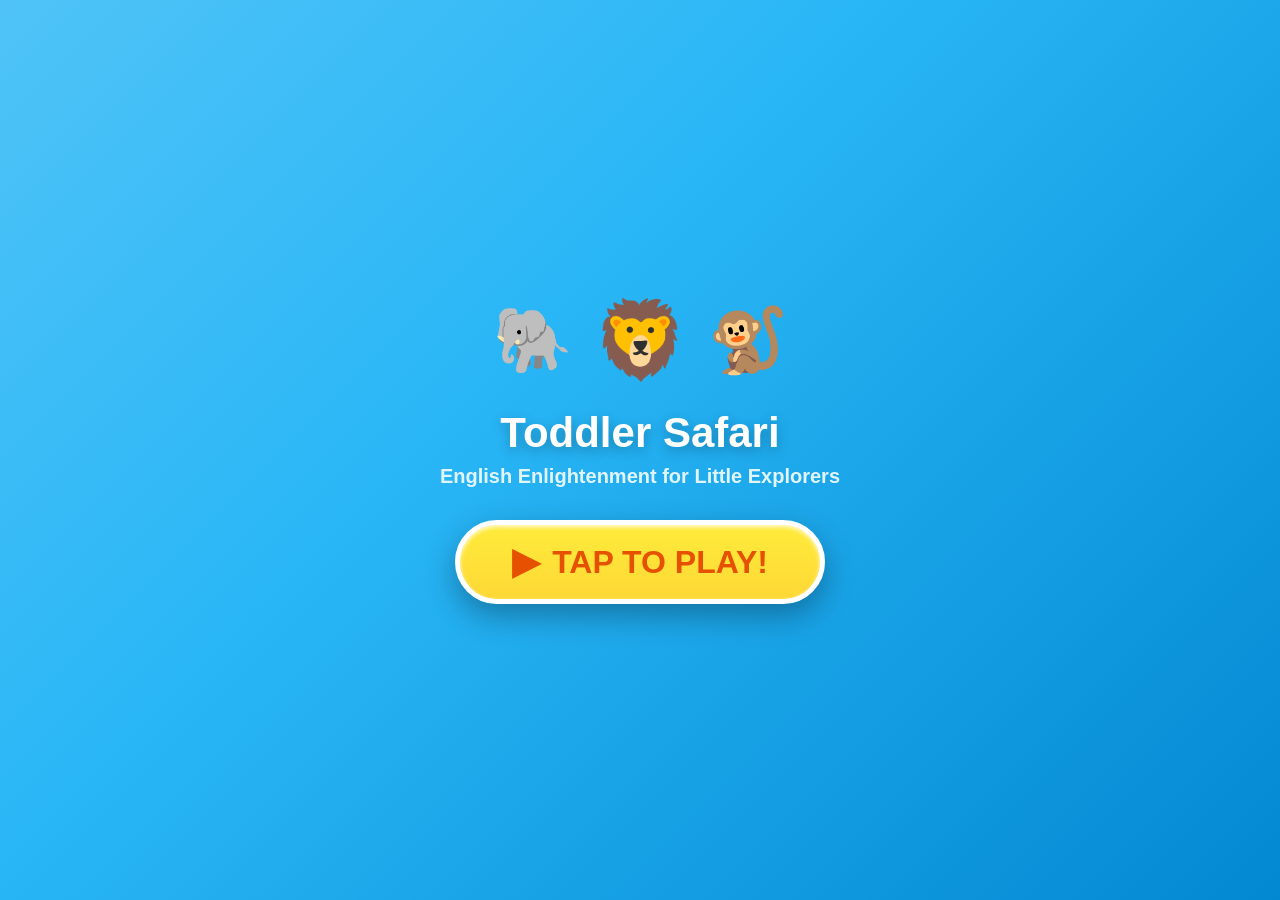
==== index.html @ 9df67298 "feat(alphabet): 新增26个英文字母A-Z启蒙板块，采用纯正美音真人发音并支持大卡片互动 - 采用纯正美语 Google WaveNet Neural Human en-US 高清真人母" ====
<!DOCTYPE html>
<html lang="en">
<head>
  <meta charset="UTF-8">
  <title>Toddler Safari - American English Enlightenment</title>
  
  <!-- Viewport optimized for iPad and touch protection -->
  <meta name="viewport" content="width=device-width, initial-scale=1.0, maximum-scale=1.0, user-scalable=no, viewport-fit=cover">
  
  <!-- Apple iOS Safari & PWA Fullscreen Web App Meta -->
  <meta name="apple-mobile-web-app-capable" content="yes">
  <meta name="mobile-web-app-capable" content="yes">
  <meta name="apple-mobile-web-app-status-bar-style" content="default">
  <meta name="apple-mobile-web-app-title" content="Safari Kids">
  <meta name="format-detection" content="telephone=no">
  <meta name="theme-color" content="#80D8FF">
  
  <!-- App Icon & Manifest -->
  <link rel="apple-touch-icon" href="icon.svg">
  <link rel="icon" type="image/svg+xml" href="icon.svg">
  <link rel="manifest" href="manifest.json">
  
  <!-- Stylesheet -->
  <link rel="stylesheet" href="style.css?v=3.5">
</head>
<body>

  <div id="app-container">
    
    <!-- Dynamic Nature Scenery (Interactive Background) -->
    <div class="scenery">
      <!-- Interactive Happy Sun -->
      <div id="sun-item" class="sun-item" title="Tap the sunny sun!">
        <svg viewBox="0 0 100 100" class="sun-svg">
          <g transform="translate(50, 50)">
            <!-- Sun Rays -->
            <path d="M 0 -46 L 0 -36 M 32.5 -32.5 L 25.5 -25.5 M 46 0 L 36 0 M 32.5 32.5 L 25.5 25.5 M 0 46 L 0 36 M -32.5 32.5 L -25.5 25.5 M -46 0 L -36 0 M -32.5 -32.5 L -25.5 -25.5" stroke="#FFA000" stroke-width="6" stroke-linecap="round"/>
            <!-- Sun Body -->
            <circle r="30" fill="#FFD54F" stroke="#FFA000" stroke-width="3"/>
            <!-- Cute Face -->
            <ellipse cx="-10" cy="-4" rx="3.5" ry="5" fill="#5D4037"/>
            <ellipse cx="10" cy="-4" rx="3.5" ry="5" fill="#5D4037"/>
            <circle cx="-14" cy="4" r="4" fill="#FF8A80" opacity="0.6"/>
            <circle cx="14" cy="4" r="4" fill="#FF8A80" opacity="0.6"/>
            <path d="M -7 6 Q 0 14 7 6" stroke="#5D4037" stroke-width="2.5" stroke-linecap="round" fill="none"/>
          </g>
        </svg>
      </div>

      <!-- Interactive Puffy Clouds -->
      <div id="cloud-1" class="cloud-item cloud-1" title="Tap the cloud!">
        <svg viewBox="0 0 120 70" width="100%" height="100%">
          <path d="M 25 55 Q 10 55 10 40 Q 10 25 30 25 Q 40 10 65 12 Q 90 10 95 30 Q 115 30 115 45 Q 115 55 95 55 Z" fill="#FFFFFF" opacity="0.92"/>
        </svg>
      </div>

      <div id="cloud-2" class="cloud-item cloud-2" title="Tap the cloud!">
        <svg viewBox="0 0 140 80" width="100%" height="100%">
          <path d="M 30 65 Q 12 65 12 48 Q 12 32 35 30 Q 48 12 75 14 Q 105 12 112 35 Q 135 35 135 52 Q 135 65 110 65 Z" fill="#FFFFFF" opacity="0.88"/>
        </svg>
      </div>

      <!-- Rolling Green Hills & Pond -->
      <div class="hills">
        <div class="hill-back"></div>
        <div class="hill-front"></div>
        <div class="pond"></div>
      </div>
    </div>

    <!-- Top Status Bar: Title, Star Counter & Modes -->
    <header class="top-bar">
      <!-- App Brand -->
      <div class="app-brand">
        <span class="brand-icon">🦁</span>
        <span class="brand-title">Toddler Safari</span>
        <!-- Star Counter Jar -->
        <div class="star-counter-pill" title="Stars collected">
          <span class="star-icon">⭐</span>
          <span id="star-count" class="star-count">0</span>
        </div>
      </div>

      <!-- Friendly Mode Selection Tabs -->
      <div class="mode-switch-group">
        <button id="mode-explore" class="mode-btn active" title="Free Explore">
          <span class="mode-btn-icon">🌟</span>
          <span>Explore</span>
        </button>
        <button id="mode-find" class="mode-btn" title="Find Game">
          <span class="mode-btn-icon">❓</span>
          <span>Find</span>
        </button>
        <button id="mode-bubbles" class="mode-btn" title="Pop Bubbles">
          <span class="mode-btn-icon">🫧</span>
          <span>Bubbles</span>
        </button>

        <!-- ⏸️ Pause / Break Button -->
        <button id="pause-btn" class="pause-btn" title="Take a break / 休息一下">
          <span class="pause-btn-icon">⏸️</span>
          <span>Pause</span>
        </button>
      </div>
    </header>

    <!-- Theme Selection Navigation Bar (Multi-Theme Enlightenment) -->
    <nav id="theme-nav" class="theme-nav-bar">
      <button class="theme-pill active" data-theme="animals">
        <span class="theme-pill-icon">🦁</span>
        <span>Animals (12)</span>
      </button>
      <button class="theme-pill" data-theme="alphabet">
        <span class="theme-pill-icon">🔤</span>
        <span>ABC Alphabet (26)</span>
      </button>
      <button class="theme-pill" data-theme="fruits">
        <span class="theme-pill-icon">🍎</span>
        <span>Yummy Food (12)</span>
      </button>
      <button class="theme-pill" data-theme="vehicles">
        <span class="theme-pill-icon">🚗</span>
        <span>Vehicles (8)</span>
      </button>
      <button class="theme-pill" data-theme="colors">
        <span class="theme-pill-icon">🎨</span>
        <span>Colors (10)</span>
      </button>
      <button class="theme-pill" data-theme="feed">
        <span class="theme-pill-icon">🍼</span>
        <span>Feed Friends (8)</span>
      </button>
      <button class="theme-pill" data-theme="songs">
        <span class="theme-pill-icon">🎵</span>
        <span>Sing Songs (6)</span>
      </button>
    </nav>

    <!-- Auditory & Visual Prompt Banner -->
    <div id="prompt-banner" class="prompt-banner">
      <span id="prompt-icon" class="prompt-sound-icon">🦁</span>
      <span id="prompt-text">Tap any animal to play!</span>
    </div>

    <!-- Main Playground Stage -->
    <main id="playground" class="playground-area"></main>

    <!-- Bottom Interactive Singing Flowers (Pentatonic C D E G A) -->
    <footer class="bottom-nature-bar">
      <!-- Flower 1 (Red) -->
      <div class="flower-touchable" title="Do">
        <svg viewBox="0 0 60 70" width="100%" height="100%">
          <path d="M 30 40 L 30 70 M 24 55 Q 12 50 18 42" stroke="#43A047" stroke-width="4" stroke-linecap="round" fill="none"/>
          <circle cx="30" cy="25" r="16" fill="#FF5252"/>
          <circle cx="30" cy="25" r="7" fill="#FFEB3B"/>
        </svg>
      </div>
      <!-- Flower 2 (Orange) -->
      <div class="flower-touchable" title="Re">
        <svg viewBox="0 0 60 70" width="100%" height="100%">
          <path d="M 30 40 L 30 70 M 36 55 Q 48 50 42 42" stroke="#43A047" stroke-width="4" stroke-linecap="round" fill="none"/>
          <circle cx="30" cy="25" r="16" fill="#FF9800"/>
          <circle cx="30" cy="25" r="7" fill="#FFF59D"/>
        </svg>
      </div>
      <!-- Flower 3 (Yellow) -->
      <div class="flower-touchable" title="Mi">
        <svg viewBox="0 0 60 70" width="100%" height="100%">
          <path d="M 30 40 L 30 70 M 24 55 Q 12 50 18 42" stroke="#43A047" stroke-width="4" stroke-linecap="round" fill="none"/>
          <circle cx="30" cy="25" r="16" fill="#FFEB3B"/>
          <circle cx="30" cy="25" r="7" fill="#FF7043"/>
        </svg>
      </div>
      <!-- Flower 4 (Blue) -->
      <div class="flower-touchable" title="Sol">
        <svg viewBox="0 0 60 70" width="100%" height="100%">
          <path d="M 30 40 L 30 70 M 36 55 Q 48 50 42 42" stroke="#43A047" stroke-width="4" stroke-linecap="round" fill="none"/>
          <circle cx="30" cy="25" r="16" fill="#29B6F6"/>
          <circle cx="30" cy="25" r="7" fill="#FFF"/>
        </svg>
      </div>
      <!-- Flower 5 (Purple) -->
      <div class="flower-touchable" title="La">
        <svg viewBox="0 0 60 70" width="100%" height="100%">
          <path d="M 30 40 L 30 70 M 24 55 Q 12 50 18 42" stroke="#43A047" stroke-width="4" stroke-linecap="round" fill="none"/>
          <circle cx="30" cy="25" r="16" fill="#AB47BC"/>
          <circle cx="30" cy="25" r="7" fill="#FFEB3B"/>
        </svg>
      </div>
    </footer>

    <!-- Canvas for Confetti, Stars & Floating Bubbles -->
    <canvas id="particles-canvas"></canvas>

    <!-- 🔤 Alphabet Spotlight Modal (A-Z Large Interactive Flashcard) -->
    <div id="alphabet-modal" class="alphabet-modal-overlay hidden" aria-hidden="true">
      <div class="alphabet-modal-card" id="alphabet-modal-card">
        <button id="alphabet-modal-close" class="alphabet-modal-close-btn" title="Close">✕</button>
        <div class="alphabet-spotlight-header">
          <span class="alphabet-spotlight-step" id="alphabet-spotlight-step">Letter 1 of 26</span>
        </div>
        <div class="alphabet-spotlight-body">
          <div class="alphabet-spotlight-letter-box" id="alphabet-spotlight-letter-box">
            <span class="spotlight-letter-upper" id="spotlight-upper">A</span>
            <span class="spotlight-letter-lower" id="spotlight-lower">a</span>
          </div>
          <div class="alphabet-spotlight-word-box">
            <span class="spotlight-word-emoji" id="spotlight-emoji">🍎</span>
            <span class="spotlight-word-text" id="spotlight-word">Apple</span>
          </div>
          <p class="alphabet-spotlight-phonics" id="spotlight-phonics">A says ah, ah, Apple!</p>
        </div>
        <div class="alphabet-spotlight-actions">
          <button id="alphabet-btn-prev" class="alphabet-nav-btn" title="Previous Letter">‹</button>
          <button id="alphabet-btn-sound" class="alphabet-sound-btn" title="Listen Again">
            <span class="sound-icon">🔊</span>
            <span>Listen</span>
          </button>
          <button id="alphabet-btn-next" class="alphabet-nav-btn" title="Next Letter">›</button>
        </div>
      </div>
    </div>

    <!-- 🌙 Peaceful Night-Sky Pause Modal -->
    <div id="pause-modal" class="pause-overlay hidden">
      <div class="pause-card">
        <div class="pause-celestial-box">
          <span class="pause-moon">🌙</span>
          <span class="pause-star-1">✨</span>
          <span class="pause-star-2">⭐</span>
          <span class="pause-star-3">✨</span>
        </div>
        <h2 class="pause-title">Rest & Relax / 休息一下</h2>
        <p class="pause-message-en">Time for a gentle break! Rest your eyes, take a sip of water, or do a happy stretch.</p>
        <p class="pause-message-cn">让眼睛休息一下，喝口水，伸个懒腰吧！</p>
        <button id="resume-btn" class="big-resume-btn" type="button">
          <span class="resume-btn-icon">▶</span>
          <span>RESUME / 继续玩</span>
        </button>
      </div>
    </div>

    <!-- Splash Screen (Required for iOS 12 Audio Context Unlocking) -->
    <div id="splash-overlay" class="splash-overlay">
      <div class="splash-characters">
        <div class="splash-animal-badge">🐘</div>
        <div class="splash-animal-badge">🦁</div>
        <div class="splash-animal-badge">🐒</div>
      </div>
      <h1 class="splash-title">Toddler Safari</h1>
      <p class="splash-subtitle">English Enlightenment for Little Explorers</p>
      <button id="start-btn" class="big-start-btn">
        <span class="btn-play-icon">▶</span>
        <span>TAP TO PLAY!</span>
      </button>
    </div>

  </div>

  <!-- JavaScript Modules (Loaded in order, ES5/ES6 iOS 12 safe) -->
  <script src="js/audio.js?v=3.5"></script>
  <script src="js/particles.js?v=3.5"></script>
  <script src="js/content_data.js?v=3.5"></script>
  <script src="js/app.js?v=3.5"></script>

</body>
</html>
---- style.css ----
/* 
 * Toddler Safari English Enlightenment
 * Designed for Toddlers (2-3 years old) & iOS 12.5.8 Safari iPad
 * IMPORTANT: NO flexbox gap (unsupported in iOS 12), use margin/padding!
 */

* {
  box-sizing: border-box;
  -webkit-touch-callout: none;
  -webkit-user-select: none;
  user-select: none;
  -webkit-tap-highlight-color: transparent;
  margin: 0;
  padding: 0;
}

button, .mode-btn, .theme-pill, .bubbles-back-btn, .find-replay-btn, .flower-touchable, .big-start-btn, .pause-btn, .big-resume-btn, .feed-skip-btn, .food-item-v3 {
  -webkit-tap-highlight-color: transparent;
  touch-action: manipulation;
  cursor: pointer;
}

button *, .mode-btn *, .theme-pill *, .bubbles-back-btn *, .find-replay-btn *, .big-start-btn *, .pause-btn *, .big-resume-btn *, .feed-skip-btn * {
  pointer-events: none !important;
}

html, body {
  width: 100%;
  height: 100%;
  overflow: hidden;
  position: fixed;
  top: 0;
  left: 0;
  font-family: -apple-system, BlinkMacSystemFont, "Comic Sans MS", "Chalkboard SE", "Marker Felt", "Comic Neue", sans-serif;
  background-color: #80D8FF;
}

#app-container {
  width: 100%;
  height: 100%;
  position: relative;
  overflow: hidden;
  background: linear-gradient(to bottom, #80D8FF 0%, #B3E5FC 50%, #C8E6C9 75%, #81C784 100%);
  padding-left: env(safe-area-inset-left, 0px);
  padding-right: env(safe-area-inset-right, 0px);
}

/* ==========================================
   SCENERY: SUN, CLOUDS, HILLS & NATURE
   ========================================== */
.scenery {
  position: absolute;
  top: 0;
  left: 0;
  width: 100%;
  height: 100%;
  pointer-events: none;
  z-index: 1;
}

/* Happy Interactive Sun */
.sun-item {
  position: absolute;
  top: 15px;
  top: calc(15px + env(safe-area-inset-top, 0px));
  right: calc(180px + env(safe-area-inset-right, 0px));
  width: 90px;
  height: 90px;
  cursor: pointer;
  pointer-events: auto;
  z-index: 10;
  transition: transform 0.25s ease;
}

.sun-item:active {
  transform: scale(1.15) rotate(20deg);
}

.sun-svg {
  width: 100%;
  height: 100%;
  animation: sunSpin 24s linear infinite;
}

@keyframes sunSpin {
  0% { transform: rotate(0deg); }
  100% { transform: rotate(360deg); }
}

/* Puffy Interactive Clouds */
.cloud-item {
  position: absolute;
  cursor: pointer;
  pointer-events: auto;
  z-index: 5;
  transition: transform 0.2s ease;
}

.cloud-item:active {
  transform: scale(1.1);
}

.cloud-1 {
  top: 25px;
  left: 50px;
  width: 120px;
  height: 65px;
  animation: cloudDrift1 28s ease-in-out infinite alternate;
}

.cloud-2 {
  top: 60px;
  left: 45%;
  width: 140px;
  height: 75px;
  animation: cloudDrift2 35s ease-in-out infinite alternate;
}

@keyframes cloudDrift1 {
  0% { transform: translate3d(0, 0, 0); }
  100% { transform: translate3d(40px, 10px, 0); }
}

@keyframes cloudDrift2 {
  0% { transform: translate3d(0, 0, 0); }
  100% { transform: translate3d(-50px, -8px, 0); }
}

/* Rolling Hills */
.hills {
  position: absolute;
  bottom: 0;
  left: 0;
  width: 100%;
  height: 38%;
  pointer-events: none;
}

.hill-back {
  position: absolute;
  bottom: 0;
  left: -10%;
  width: 120%;
  height: 85%;
  border-radius: 50% 50% 0 0;
  background: #A5D6A7;
}

.hill-front {
  position: absolute;
  bottom: 0;
  left: -5%;
  width: 110%;
  height: 65%;
  border-radius: 45% 45% 0 0;
  background: #81C784;
}

.pond {
  position: absolute;
  bottom: 12px;
  right: 18%;
  width: 260px;
  height: 65px;
  border-radius: 50%;
  background: #4FC3F7;
  opacity: 0.85;
  border: 4px solid #81D4FA;
}

/* ==========================================
   TOP BAR: TITLE, STARS & MODES
   ========================================== */
.top-bar {
  position: absolute;
  top: 12px;
  top: calc(12px + env(safe-area-inset-top, 0px));
  left: 16px;
  left: calc(16px + env(safe-area-inset-left, 0px));
  right: 16px;
  right: calc(16px + env(safe-area-inset-right, 0px));
  display: -webkit-flex;
  display: flex;
  -webkit-justify-content: space-between;
  justify-content: space-between;
  -webkit-align-items: center;
  align-items: center;
  z-index: 75;
}

.app-brand {
  display: -webkit-flex;
  display: flex;
  -webkit-align-items: center;
  align-items: center;
  background: rgba(255, 255, 255, 0.92);
  padding: 8px 18px;
  border-radius: 28px;
  box-shadow: 0 4px 15px rgba(0,0,0,0.12);
  border: 3px solid #FFE082;
}

.brand-icon {
  font-size: 26px;
  margin-right: 8px;
}

.brand-title {
  font-size: 20px;
  font-weight: 800;
  color: #E65100;
  letter-spacing: 0.5px;
}

/* Star Counter Jar */
.star-counter-pill {
  display: -webkit-flex;
  display: flex;
  -webkit-align-items: center;
  align-items: center;
  background: rgba(255, 255, 255, 0.95);
  padding: 6px 16px;
  border-radius: 28px;
  box-shadow: 0 4px 15px rgba(0,0,0,0.12);
  border: 3px solid #FFD54F;
  margin-left: 12px;
}

.star-icon {
  font-size: 24px;
  margin-right: 6px;
  animation: starPulse 2s ease-in-out infinite;
}

@keyframes starPulse {
  0%, 100% { transform: scale(1); }
  50% { transform: scale(1.15) rotate(10deg); }
}

.star-count {
  font-size: 22px;
  font-weight: 800;
  color: #F57F17;
  min-width: 24px;
}

/* Mode Switchers */
.mode-switch-group {
  display: -webkit-flex;
  display: flex;
  -webkit-align-items: center;
  align-items: center;
}

.mode-btn {
  background: rgba(255, 255, 255, 0.95);
  border: 3px solid #B0BEC5;
  border-radius: 24px;
  padding: 8px 14px;
  font-size: 15px;
  font-weight: 700;
  color: #455A64;
  cursor: pointer;
  margin-left: 8px;
  display: -webkit-flex;
  display: flex;
  -webkit-align-items: center;
  align-items: center;
  transition: all 0.2s ease;
  box-shadow: 0 4px 10px rgba(0,0,0,0.08);
}

.mode-btn.active {
  background: #FFF9C4;
  border-color: #FFA000;
  color: #E65100;
  transform: scale(1.06);
  box-shadow: 0 6px 16px rgba(255, 160, 0, 0.35);
}

.mode-btn:active {
  transform: scale(0.96);
}

.mode-btn-icon {
  font-size: 20px;
  margin-right: 5px;
}

/* ==========================================
   THEME SELECTION NAVIGATION BAR (iOS 12 SAFE)
   ========================================== */
.theme-nav-bar {
  position: absolute;
  top: 68px;
  top: calc(68px + env(safe-area-inset-top, 0px));
  left: 12px;
  left: calc(12px + env(safe-area-inset-left, 0px));
  right: 12px;
  right: calc(12px + env(safe-area-inset-right, 0px));
  height: 48px;
  display: -webkit-flex;
  display: flex;
  -webkit-align-items: center;
  align-items: center;
  -webkit-justify-content: center;
  justify-content: center;
  overflow-x: auto;
  -webkit-overflow-scrolling: touch;
  z-index: 65;
  padding: 0 4px;
}

.theme-pill {
  background: rgba(255, 255, 255, 0.92);
  border: 3px solid #FFF;
  border-radius: 22px;
  padding: 5px 14px;
  font-size: 14px;
  font-weight: 800;
  color: #455A64;
  margin: 0 5px;
  cursor: pointer;
  display: -webkit-flex;
  display: flex;
  -webkit-align-items: center;
  align-items: center;
  box-shadow: 0 4px 10px rgba(0,0,0,0.1);
  white-space: nowrap;
  transition: all 0.2s cubic-bezier(0.175, 0.885, 0.32, 1.275);
  touch-action: manipulation;
}

.theme-pill-icon {
  font-size: 18px;
  margin-right: 5px;
}

.theme-pill.active {
  background: #FFD54F;
  border-color: #FFA000;
  color: #E65100;
  transform: scale(1.06);
  box-shadow: 0 6px 14px rgba(255, 160, 0, 0.35);
}

.theme-pill:active {
  transform: scale(0.95);
}

/* Prompt Banner (For Find Game & Welcome) */
.prompt-banner {
  position: absolute;
  top: 120px;
  top: calc(120px + env(safe-area-inset-top, 0px));
  left: 50%;
  transform: translateX(-50%);
  background: rgba(255, 255, 255, 0.96);
  border: 4px solid #FF9800;
  border-radius: 35px;
  padding: 6px 24px;
  font-size: 20px;
  font-weight: 800;
  color: #E65100;
  text-align: center;
  box-shadow: 0 6px 20px rgba(230, 81, 0, 0.2);
  z-index: 25;
  display: -webkit-flex;
  display: flex;
  -webkit-align-items: center;
  align-items: center;
  animation: bannerBounce 0.4s cubic-bezier(0.175, 0.885, 0.32, 1.275);
}

.prompt-banner.hidden {
  display: none;
}

.prompt-sound-icon {
  font-size: 24px;
  margin-right: 8px;
  animation: pulseIcon 1.2s infinite;
}

@keyframes bannerBounce {
  0% { transform: translateX(-50%) scale(0.6); opacity: 0; }
  100% { transform: translateX(-50%) scale(1); opacity: 1; }
}

@keyframes pulseIcon {
  0%, 100% { transform: scale(1); }
  50% { transform: scale(1.25); }
}

/* ==========================================
   MAIN PLAYGROUND STAGE (iOS 12 SAFE)
   ========================================== */
.playground-area {
  position: absolute;
  top: 168px;
  top: calc(168px + env(safe-area-inset-top, 0px));
  bottom: 70px;
  bottom: calc(70px + env(safe-area-inset-bottom, 0px));
  left: 16px;
  left: calc(16px + env(safe-area-inset-left, 0px));
  right: 16px;
  right: calc(16px + env(safe-area-inset-right, 0px));
  z-index: 10;
  display: -webkit-flex;
  display: flex;
  -webkit-flex-wrap: wrap;
  flex-wrap: wrap;
  -webkit-justify-content: center;
  justify-content: center;
  -webkit-align-items: center;
  align-items: center;
  overflow-y: auto;
  -webkit-overflow-scrolling: touch;
}

/* Animal / Object Pod Card */
.animal-pod {
  width: 22%;
  min-width: 140px;
  height: 44%;
  min-height: 140px;
  margin: 8px 1%;
  margin: 10px 1.5%;
  position: relative;
  cursor: pointer;
  background: rgba(255, 255, 255, 0.88);
  border-radius: 28px;
  border: 4px solid #FFFFFF;
  box-shadow: 0 10px 22px rgba(0, 0, 0, 0.12);
  display: -webkit-flex;
  display: flex;
  -webkit-flex-direction: column;
  flex-direction: column;
  -webkit-align-items: center;
  align-items: center;
  -webkit-justify-content: center;
  justify-content: center;
  transition: transform 0.25s cubic-bezier(0.175, 0.885, 0.32, 1.275), box-shadow 0.25s ease;
  touch-action: manipulation;
}

.animal-pod:active {
  transform: scale(0.92);
}

.animal-pod.target-glow {
  animation: podTargetPulse 1.4s infinite alternate;
  border-color: #FFEB3B;
}

@keyframes podTargetPulse {
  0% { transform: scale(1); box-shadow: 0 0 12px #FFD54F; }
  100% { transform: scale(1.05); box-shadow: 0 0 28px #FF9800; }
}

/* Animal Phonics Letter Badge */
.letter-badge {
  position: absolute;
  top: 8px;
  left: 12px;
  width: 44px;
  height: 44px;
  border-radius: 50%;
  background: #FF5722;
  color: #FFFFFF;
  font-size: 26px;
  font-weight: 900;
  display: -webkit-flex;
  display: flex;
  -webkit-align-items: center;
  align-items: center;
  -webkit-justify-content: center;
  justify-content: center;
  box-shadow: 0 3px 8px rgba(0,0,0,0.2);
  border: 2px solid #FFF;
}

/* Animal SVG Container */
.animal-svg-box {
  width: 72%;
  height: 68%;
  display: -webkit-flex;
  display: flex;
  -webkit-align-items: center;
  align-items: center;
  -webkit-justify-content: center;
  justify-content: center;
  pointer-events: none;
}

.animal-svg {
  width: 100%;
  height: 100%;
  overflow: visible;
}

/* Animal Name Label */
.animal-name-tag {
  margin-top: 4px;
  font-size: 22px;
  font-weight: 800;
  color: #37474F;
  letter-spacing: 0.5px;
  pointer-events: none;
}

/* Dynamic Speech Bubble */
.speech-bubble {
  position: absolute;
  bottom: 85%;
  left: 50%;
  transform: translateX(-50%);
  background: #FFFDE7;
  border: 3px solid #FFA000;
  border-radius: 18px;
  padding: 6px 14px;
  font-size: 17px;
  font-weight: 800;
  color: #E65100;
  white-space: nowrap;
  box-shadow: 0 6px 16px rgba(0,0,0,0.15);
  pointer-events: none;
  z-index: 50;
  animation: bubblePopIn 0.3s cubic-bezier(0.175, 0.885, 0.32, 1.275);
}

.speech-bubble:after {
  content: '';
  position: absolute;
  top: 100%;
  left: 50%;
  transform: translateX(-50%);
  border-width: 8px;
  border-style: solid;
  border-color: #FFA000 transparent transparent transparent;
}

@keyframes bubblePopIn {
  0% { transform: translateX(-50%) scale(0.5); opacity: 0; }
  100% { transform: translateX(-50%) scale(1); opacity: 1; }
}

/* ==========================================
   ANIMAL ANIMATION CLASSES (GPU Accelerated)
   ========================================== */
.anim-jump {
  animation: jumpAnim 0.6s ease;
}

@keyframes jumpAnim {
  0% { transform: translate3d(0, 0, 0) scale(1, 1); }
  30% { transform: translate3d(0, -32px, 0) scale(1.08, 0.94); }
  50% { transform: translate3d(0, -40px, 0) scale(0.96, 1.04); }
  75% { transform: translate3d(0, 5px, 0) scale(1.06, 0.92); }
  100% { transform: translate3d(0, 0, 0) scale(1, 1); }
}

.anim-wobble {
  animation: wobbleAnim 0.7s ease;
}

@keyframes wobbleAnim {
  0% { transform: rotate(0deg); }
  20% { transform: rotate(-12deg) scale(1.08); }
  40% { transform: rotate(10deg) scale(1.08); }
  60% { transform: rotate(-8deg); }
  80% { transform: rotate(5deg); }
  100% { transform: rotate(0deg); }
}

.anim-roar {
  animation: roarShake 0.6s ease;
}

@keyframes roarShake {
  0%, 100% { transform: scale(1); }
  25% { transform: scale(1.18) rotate(3deg); }
  50% { transform: scale(1.22) rotate(-3deg); }
  75% { transform: scale(1.15) rotate(2deg); }
}

/* ==========================================
   BOTTOM INTERACTIVE ENVIRONMENT: FLOWERS
   ========================================== */
.bottom-nature-bar {
  position: absolute;
  bottom: 8px;
  left: 0;
  width: 100%;
  height: 65px;
  display: -webkit-flex;
  display: flex;
  -webkit-justify-content: space-around;
  justify-content: space-around;
  -webkit-align-items: flex-end;
  align-items: flex-end;
  padding: 0 40px;
  z-index: 15;
}

.flower-touchable {
  width: 48px;
  height: 54px;
  cursor: pointer;
  pointer-events: auto;
  transition: transform 0.2s cubic-bezier(0.175, 0.885, 0.32, 1.275);
}

.flower-touchable:active {
  transform: scale(1.35) rotate(15deg);
}

/* ==========================================
   PARTICLES CANVAS (OVERLAY)
   ========================================== */
#particles-canvas {
  position: absolute;
  top: 0;
  left: 0;
  width: 100%;
  height: 100%;
  pointer-events: none !important; /* Visual particle & bubble layer only, NEVER blocks UI taps */
  z-index: 15;
}

/* ==========================================
   SPLASH / AUDIO UNLOCK OVERLAY (FOR iOS 12)
   ========================================== */
.splash-overlay {
  position: absolute;
  top: 0;
  left: 0;
  width: 100%;
  height: 100%;
  background: linear-gradient(135deg, #4FC3F7 0%, #29B6F6 40%, #0288D1 100%);
  display: -webkit-flex;
  display: flex;
  -webkit-flex-direction: column;
  flex-direction: column;
  -webkit-align-items: center;
  align-items: center;
  -webkit-justify-content: center;
  justify-content: center;
  z-index: 100;
  transition: opacity 0.5s ease, transform 0.5s ease;
}

.splash-overlay.fade-out {
  opacity: 0;
  transform: scale(1.08);
  pointer-events: none;
}

.splash-characters {
  display: -webkit-flex;
  display: flex;
  -webkit-align-items: center;
  align-items: center;
  margin-bottom: 24px;
}

.splash-animal-badge {
  font-size: 64px;
  margin: 0 10px;
  animation: splashFloat 2.4s ease-in-out infinite alternate;
}

.splash-animal-badge:nth-child(2) {
  animation-delay: 0.3s;
  font-size: 76px;
}

.splash-animal-badge:nth-child(3) {
  animation-delay: 0.6s;
}

@keyframes splashFloat {
  0% { transform: translateY(0) scale(1); }
  100% { transform: translateY(-16px) scale(1.08); }
}

.splash-title {
  font-size: 42px;
  font-weight: 900;
  color: #FFFFFF;
  text-shadow: 0 4px 12px rgba(0, 0, 0, 0.25);
  margin-bottom: 8px;
  text-align: center;
}

.splash-subtitle {
  font-size: 20px;
  font-weight: 700;
  color: #E1F5FE;
  margin-bottom: 32px;
  text-align: center;
}

.big-start-btn {
  background: linear-gradient(to bottom, #FFEB3B 0%, #FDD835 100%);
  border: 5px solid #FFFFFF;
  border-radius: 44px;
  padding: 16px 52px;
  font-size: 32px;
  font-weight: 900;
  color: #E65100;
  cursor: pointer;
  box-shadow: 0 12px 30px rgba(0, 0, 0, 0.3), inset 0 2px 4px rgba(255, 255, 255, 0.8);
  display: -webkit-flex;
  display: flex;
  -webkit-align-items: center;
  align-items: center;
  animation: startPulse 1.6s infinite;
}

.big-start-btn:active {
  transform: scale(0.92);
}

@keyframes startPulse {
  0%, 100% { transform: scale(1); }
  50% { transform: scale(1.07); }
}

.btn-play-icon {
  font-size: 36px;
  margin-right: 12px;
}

/* ==========================================
   FEEDING GAME ACTIVITY STAGE
   ========================================== */
.feeding-stage {
  width: 100%;
  height: 100%;
  display: -webkit-flex;
  display: flex;
  -webkit-flex-direction: column;
  flex-direction: column;
  -webkit-align-items: center;
  align-items: center;
  -webkit-justify-content: space-around;
  justify-content: space-around;
  padding: 10px 0;
}

.hungry-character-box {
  width: 160px;
  height: 160px;
  background: rgba(255, 255, 255, 0.95);
  border-radius: 50%;
  border: 5px solid #FF9800;
  display: -webkit-flex;
  display: flex;
  -webkit-align-items: center;
  align-items: center;
  -webkit-justify-content: center;
  justify-content: center;
  box-shadow: 0 10px 25px rgba(255, 152, 0, 0.35);
  position: relative;
  transition: transform 0.3s cubic-bezier(0.175, 0.885, 0.32, 1.275);
}

.hungry-character-box.chewing {
  animation: chewAnim 0.7s ease infinite;
}

@keyframes chewAnim {
  0%, 100% { transform: scale(1); }
  50% { transform: scale(1.15) rotate(4deg); }
}

.food-tray {
  display: -webkit-flex;
  display: flex;
  -webkit-justify-content: center;
  justify-content: center;
  -webkit-align-items: center;
  align-items: center;
  background: rgba(255, 255, 255, 0.9);
  padding: 8px 20px;
  border-radius: 36px;
  border: 4px solid #FFF;
  box-shadow: 0 8px 20px rgba(0,0,0,0.12);
}

.food-item {
  width: 80px;
  height: 80px;
  margin: 0 12px;
  background: #FFF;
  border: 4px solid #FFE082;
  border-radius: 24px;
  display: -webkit-flex;
  display: flex;
  -webkit-flex-direction: column;
  flex-direction: column;
  -webkit-align-items: center;
  align-items: center;
  -webkit-justify-content: center;
  justify-content: center;
  cursor: pointer;
  box-shadow: 0 6px 14px rgba(0,0,0,0.1);
  transition: transform 0.2s cubic-bezier(0.175, 0.885, 0.32, 1.275);
  touch-action: manipulation;
}

.food-item:active {
  transform: scale(1.2) translateY(-10px);
}

.food-item-icon {
  font-size: 38px;
}

.food-item-name {
  font-size: 13px;
  font-weight: 800;
  color: #5D4037;
  margin-top: 2px;
}

/* ==========================================
   SONGS JUKEBOX GRID
   ========================================== */
.songs-grid {
  width: 100%;
  height: 100%;
  display: -webkit-flex;
  display: flex;
  -webkit-flex-wrap: wrap;
  flex-wrap: wrap;
  -webkit-justify-content: center;
  justify-content: center;
  -webkit-align-items: center;
  align-items: center;
}

.song-card {
  width: 44%;
  height: 42%;
  margin: 8px 2%;
  background: rgba(255, 255, 255, 0.95);
  border-radius: 28px;
  border: 4px solid #FFD54F;
  box-shadow: 0 10px 22px rgba(0,0,0,0.12);
  display: -webkit-flex;
  display: flex;
  -webkit-flex-direction: column;
  flex-direction: column;
  -webkit-align-items: center;
  align-items: center;
  -webkit-justify-content: center;
  justify-content: center;
  cursor: pointer;
  transition: transform 0.2s cubic-bezier(0.175, 0.885, 0.32, 1.275);
  touch-action: manipulation;
}

.song-card:active {
  transform: scale(0.95);
}

.song-card.playing {
  border-color: #FF4081;
  animation: songDance 1.2s infinite alternate;
}

@keyframes songDance {
  0% { transform: scale(1); box-shadow: 0 0 15px #FF80AB; }
  100% { transform: scale(1.05) rotate(2deg); box-shadow: 0 0 28px #FF4081; }
}

.song-icon {
  font-size: 46px;
  margin-bottom: 4px;
}

.song-title {
  font-size: 18px;
  font-weight: 800;
  color: #37474F;
  text-align: center;
  padding: 0 10px;
}

.song-badge {
  background: #FF4081;
  color: #FFF;
  font-size: 13px;
  font-weight: 800;
  padding: 4px 14px;
  border-radius: 14px;
  margin-top: 6px;
}

/* Colors Theme Splash Card */
.color-splash-box {
  width: 70px;
  height: 70px;
  border-radius: 50%;
  border: 4px solid #FFF;
  box-shadow: 0 4px 12px rgba(0,0,0,0.2);
  margin-bottom: 6px;
  display: -webkit-flex;
  display: flex;
  -webkit-align-items: center;
  align-items: center;
  -webkit-justify-content: center;
  justify-content: center;
  font-size: 32px;
}

/* ==========================================
   FIND GAME DEDICATED STAGE (iOS 12 SAFE)
   ========================================== */
.find-stage {
  width: 100%;
  height: 100%;
  display: -webkit-flex;
  display: flex;
  -webkit-flex-direction: column;
  flex-direction: column;
  -webkit-align-items: center;
  align-items: center;
  -webkit-justify-content: flex-start;
  justify-content: flex-start;
  padding: 6px 8px;
  animation: stageFadeIn 0.35s ease;
}

@keyframes stageFadeIn {
  0% { opacity: 0; transform: scale(0.96); }
  100% { opacity: 1; transform: scale(1); }
}

.find-question-box {
  background: rgba(255, 255, 255, 0.96);
  border: 4px solid #FFA000;
  border-radius: 30px;
  padding: 8px 20px;
  display: -webkit-flex;
  display: flex;
  -webkit-align-items: center;
  align-items: center;
  -webkit-justify-content: center;
  justify-content: center;
  box-shadow: 0 8px 24px rgba(255, 160, 0, 0.25);
  margin-bottom: 10px;
  max-width: 95%;
}

.find-question-text {
  font-size: 21px;
  font-weight: 900;
  color: #E65100;
  display: -webkit-flex;
  display: flex;
  -webkit-align-items: center;
  align-items: center;
}

.find-question-emoji {
  font-size: 30px;
  margin-left: 8px;
  animation: pulseIcon 1.2s infinite;
}

.find-replay-btn {
  background: #FFF3E0;
  border: 2px solid #FFB74D;
  border-radius: 20px;
  padding: 6px 14px;
  font-size: 15px;
  font-weight: 800;
  color: #E65100;
  cursor: pointer;
  margin-left: 14px;
  display: -webkit-flex;
  display: flex;
  -webkit-align-items: center;
  align-items: center;
  box-shadow: 0 3px 8px rgba(0,0,0,0.08);
  transition: transform 0.15s ease;
}

.find-replay-btn:active {
  transform: scale(0.92);
}

.find-options-grid {
  width: 100%;
  display: -webkit-flex;
  display: flex;
  -webkit-flex-wrap: wrap;
  flex-wrap: wrap;
  -webkit-justify-content: center;
  justify-content: center;
  -webkit-align-items: center;
  align-items: center;
  -webkit-box-flex: 1;
  -webkit-flex: 1;
  flex: 1;
}

.find-option-card {
  width: 44%;
  max-width: 200px;
  min-width: 130px;
  height: 42%;
  min-height: 120px;
  margin: 6px 2%;
  background: rgba(255, 255, 255, 0.95);
  border-radius: 26px;
  border: 4px solid #FFFFFF;
  box-shadow: 0 10px 22px rgba(0, 0, 0, 0.12);
  display: -webkit-flex;
  display: flex;
  -webkit-flex-direction: column;
  flex-direction: column;
  -webkit-align-items: center;
  align-items: center;
  -webkit-justify-content: center;
  justify-content: center;
  cursor: pointer;
  transition: transform 0.25s cubic-bezier(0.175, 0.885, 0.32, 1.275);
  touch-action: manipulation;
  position: relative;
}

.find-option-card:active {
  transform: scale(0.92);
}

.find-option-card.correct-celebrate {
  animation: correctBounce 0.8s ease;
  border-color: #4CAF50;
  background: #E8F5E9;
}

@keyframes correctBounce {
  0% { transform: scale(1); }
  30% { transform: scale(1.18) rotate(-4deg); }
  60% { transform: scale(1.15) rotate(4deg); }
  100% { transform: scale(1.05); }
}

.find-option-card.wrong-wobble {
  animation: wrongWobble 0.5s ease;
  border-color: #FFB74D;
}

@keyframes wrongWobble {
  0%, 100% { transform: translateX(0); }
  25% { transform: translateX(-8px) rotate(-3deg); }
  75% { transform: translateX(8px) rotate(3deg); }
}

/* ==========================================
   BUBBLE POP DEDICATED STAGE (iOS 12 SAFE)
   ========================================== */
.bubbles-stage {
  width: 100%;
  height: 100%;
  display: -webkit-flex;
  display: flex;
  -webkit-flex-direction: column;
  flex-direction: column;
  -webkit-align-items: center;
  align-items: center;
  -webkit-justify-content: flex-start;
  justify-content: flex-start;
  padding: 8px 0;
  position: relative;
  animation: stageFadeIn 0.35s ease;
  pointer-events: none;
}

.bubbles-info-bar {
  background: rgba(255, 255, 255, 0.96);
  border: 4px solid #29B6F6;
  border-radius: 30px;
  padding: 8px 20px;
  display: -webkit-flex;
  display: flex;
  -webkit-align-items: center;
  align-items: center;
  box-shadow: 0 8px 24px rgba(41, 182, 246, 0.25);
  margin-bottom: 10px;
  pointer-events: auto !important;
  position: relative;
  z-index: 80;
}

.bubbles-info-title {
  font-size: 20px;
  font-weight: 900;
  color: #0288D1;
  margin-right: 14px;
}

.bubbles-pop-counter-pill {
  background: #E1F5FE;
  border: 2px solid #81D4FA;
  border-radius: 18px;
  padding: 5px 14px;
  font-size: 16px;
  font-weight: 800;
  color: #0277BD;
}

.bubbles-back-btn {
  background: #FFF59D;
  border: 3px solid #FFA000;
  border-radius: 22px;
  padding: 8px 18px;
  font-size: 16px;
  font-weight: 800;
  color: #E65100;
  cursor: pointer;
  margin-left: 14px;
  display: -webkit-flex;
  display: flex;
  -webkit-align-items: center;
  align-items: center;
  box-shadow: 0 4px 12px rgba(255, 160, 0, 0.35);
  transition: transform 0.15s ease, background 0.15s ease;
  pointer-events: auto !important;
  position: relative;
  z-index: 90;
  touch-action: manipulation;
  -webkit-touch-callout: none;
  -webkit-user-select: none;
  user-select: none;
  min-height: 44px;
}

.bubbles-back-btn:active {
  transform: scale(0.92);
  background: #FFE082;
}

.bubbles-back-icon {
  font-size: 20px;
  margin-right: 6px;
}

.bubbles-sky-tap-hint {
  margin-top: 35px;
  font-size: 22px;
  font-weight: 800;
  color: rgba(255, 255, 255, 0.9);
  text-shadow: 0 2px 8px rgba(0, 0, 0, 0.25);
  text-align: center;
  pointer-events: none;
  animation: pulseHint 2s infinite ease-in-out;
}

@keyframes pulseHint {
  0%, 100% { opacity: 0.65; transform: scale(1); }
  50% { opacity: 1; transform: scale(1.06); }
}


/* 
 * Toddler Safari v3.0 Preview Stylesheet
 * Compatible with iOS 12.5.8 Safari iPad & Desktop Browsers
 * NO flexbox gap (unsupported in iOS 12 WebKit 605)
 */

/* ==========================================
   TOP BAR PAUSE & PREVIEW CONTROLS
   ========================================== */
.preview-badge-container {
  position: absolute;
  top: 2px;
  left: 50%;
  transform: translateX(-50%);
  z-index: 100;
  pointer-events: auto;
}

.preview-badge {
  display: inline-block;
  background: rgba(38, 50, 56, 0.88);
  color: #FFF9C4;
  font-size: 11px;
  font-weight: 700;
  padding: 3px 12px;
  border-radius: 12px;
  text-decoration: none;
  border: 1px solid rgba(255, 255, 255, 0.4);
  box-shadow: 0 2px 6px rgba(0, 0, 0, 0.2);
  transition: background 0.2s ease;
}

.preview-badge:active {
  background: #E65100;
  color: #FFF;
}

/* Pause / Break Button in Top Bar */
.pause-btn {
  background: linear-gradient(to bottom, #FFE082 0%, #FFCA28 100%);
  border: 3px solid #FFA000;
  border-radius: 24px;
  padding: 8px 14px;
  font-size: 15px;
  font-weight: 800;
  color: #B71C1C;
  cursor: pointer;
  margin-left: 10px;
  display: -webkit-flex;
  display: flex;
  -webkit-align-items: center;
  align-items: center;
  box-shadow: 0 4px 12px rgba(255, 160, 0, 0.35);
  transition: transform 0.15s ease, background 0.15s ease;
  touch-action: manipulation;
  -webkit-touch-callout: none;
}

.pause-btn:active {
  transform: scale(0.92);
  background: #FFD54F;
}

.pause-btn-icon {
  font-size: 18px;
  margin-right: 5px;
}

/* ==========================================
   PAUSE / NIGHT-SKY SLEEP BREAK MODAL
   ========================================== */
.pause-overlay {
  position: fixed;
  top: 0;
  left: 0;
  width: 100%;
  height: 100%;
  background: rgba(10, 25, 47, 0.94);
  z-index: 999;
  display: -webkit-flex;
  display: flex;
  -webkit-justify-content: center;
  justify-content: center;
  -webkit-align-items: center;
  align-items: center;
  animation: pauseFadeIn 0.3s ease;
  touch-action: manipulation;
}

.pause-overlay.hidden {
  display: none !important;
}

@keyframes pauseFadeIn {
  0% { opacity: 0; }
  100% { opacity: 1; }
}

.pause-card {
  background: linear-gradient(145deg, #1A365D 0%, #0F172A 100%);
  border: 4px solid #FCD34D;
  border-radius: 36px;
  padding: 32px 28px;
  max-width: 520px;
  width: 88%;
  text-align: center;
  box-shadow: 0 20px 50px rgba(0, 0, 0, 0.6), 0 0 40px rgba(252, 211, 77, 0.35);
  display: -webkit-flex;
  display: flex;
  -webkit-flex-direction: column;
  flex-direction: column;
  -webkit-align-items: center;
  align-items: center;
}

.pause-celestial-box {
  position: relative;
  width: 110px;
  height: 110px;
  margin-bottom: 16px;
  display: -webkit-flex;
  display: flex;
  -webkit-justify-content: center;
  justify-content: center;
  -webkit-align-items: center;
  align-items: center;
}

.pause-moon {
  font-size: 78px;
  animation: moonGlow 3s ease-in-out infinite alternate;
  filter: drop-shadow(0 0 15px #FDE047);
}

@keyframes moonGlow {
  0% { transform: scale(1) rotate(-5deg); filter: drop-shadow(0 0 10px #FDE047); }
  100% { transform: scale(1.08) rotate(5deg); filter: drop-shadow(0 0 25px #FEF08A); }
}

.pause-star-1, .pause-star-2, .pause-star-3 {
  position: absolute;
  font-size: 24px;
}

.pause-star-1 {
  top: 5px;
  right: 6px;
  animation: starTwinkle 2s infinite ease-in-out;
}

.pause-star-2 {
  bottom: 12px;
  left: 4px;
  animation: starTwinkle 2.5s infinite ease-in-out 0.5s;
}

.pause-star-3 {
  top: 25px;
  left: 2px;
  animation: starTwinkle 1.8s infinite ease-in-out 1s;
}

@keyframes starTwinkle {
  0%, 100% { opacity: 0.3; transform: scale(0.8); }
  50% { opacity: 1; transform: scale(1.3); }
}

.pause-title {
  font-size: 30px;
  font-weight: 900;
  color: #FEF08A;
  margin-bottom: 10px;
  letter-spacing: 0.5px;
  text-shadow: 0 2px 10px rgba(0, 0, 0, 0.4);
}

.pause-message-en {
  font-size: 18px;
  font-weight: 700;
  color: #E2E8F0;
  margin-bottom: 6px;
  line-height: 1.4;
}

.pause-message-cn {
  font-size: 15px;
  font-weight: 600;
  color: #94A3B8;
  margin-bottom: 24px;
}

.big-resume-btn {
  background: linear-gradient(to bottom, #10B981 0%, #059669 100%);
  border: 4px solid #FFFFFF;
  border-radius: 36px;
  padding: 14px 44px;
  font-size: 24px;
  font-weight: 900;
  color: #FFFFFF;
  cursor: pointer;
  box-shadow: 0 8px 25px rgba(16, 185, 129, 0.5);
  display: -webkit-flex;
  display: flex;
  -webkit-align-items: center;
  align-items: center;
  transition: transform 0.15s ease;
  touch-action: manipulation;
}

.big-resume-btn:active {
  transform: scale(0.92);
}

.resume-btn-icon {
  font-size: 28px;
  margin-right: 10px;
}

/* ==========================================
   FEEDING MINI-GAME EXPANDED STYLES (v3.0)
   ========================================== */
.feeding-header-bar {
  display: -webkit-flex;
  display: flex;
  -webkit-align-items: center;
  align-items: center;
  -webkit-justify-content: center;
  justify-content: center;
  margin-bottom: 4px;
}

.feed-progress-pill {
  background: rgba(255, 255, 255, 0.95);
  border: 2px solid #FF9800;
  border-radius: 20px;
  padding: 4px 14px;
  font-size: 14px;
  font-weight: 800;
  color: #E65100;
  margin-right: 12px;
}

.feed-skip-btn {
  background: #FFF9C4;
  border: 2px solid #FFA000;
  border-radius: 20px;
  padding: 4px 14px;
  font-size: 13px;
  font-weight: 800;
  color: #B71C1C;
  cursor: pointer;
  display: -webkit-flex;
  display: flex;
  -webkit-align-items: center;
  align-items: center;
  box-shadow: 0 2px 6px rgba(0, 0, 0, 0.1);
}

.feed-skip-btn:active {
  transform: scale(0.94);
}

/* Dynamic Food Tray supporting 4 choices cleanly */
.food-tray-v3 {
  display: -webkit-flex;
  display: flex;
  -webkit-justify-content: center;
  justify-content: center;
  -webkit-align-items: center;
  align-items: center;
  -webkit-flex-wrap: wrap;
  flex-wrap: wrap;
  background: rgba(255, 255, 255, 0.92);
  padding: 10px 18px;
  border-radius: 36px;
  border: 4px solid #FFFFFF;
  box-shadow: 0 10px 25px rgba(0, 0, 0, 0.14);
  max-width: 94%;
}

.food-item-v3 {
  width: 90px;
  height: 90px;
  margin: 6px 10px;
  background: #FFFFFF;
  border: 4px solid #FFE082;
  border-radius: 24px;
  display: -webkit-flex;
  display: flex;
  -webkit-flex-direction: column;
  flex-direction: column;
  -webkit-align-items: center;
  align-items: center;
  -webkit-justify-content: center;
  justify-content: center;
  cursor: pointer;
  box-shadow: 0 6px 14px rgba(0, 0, 0, 0.1);
  transition: transform 0.2s cubic-bezier(0.175, 0.885, 0.32, 1.275);
  touch-action: manipulation;
}

.food-item-v3:active {
  transform: scale(1.18) translateY(-6px);
}

.food-item-v3.wrong-shake {
  animation: wrongShake 0.45s ease;
  border-color: #FF7043;
}

@keyframes wrongShake {
  0%, 100% { transform: translateX(0); }
  25% { transform: translateX(-8px) rotate(-4deg); }
  75% { transform: translateX(8px) rotate(4deg); }
}

.food-item-icon-v3 {
  font-size: 42px;
}

.food-item-name-v3 {
  font-size: 13px;
  font-weight: 800;
  color: #4E342E;
  margin-top: 2px;
}

/* ==========================================
   ENHANCED RESPONSIVE GRID FOR 12 ITEMS
   ========================================== */
@media screen and (min-width: 768px) {
  .playground-area {
    padding-bottom: 20px;
  }
  
  .animal-pod {
    width: 21%;
    min-width: 140px;
    height: 180px;
    margin: 8px 1.5%;
  }
}

@media screen and (max-width: 767px) {
  .animal-pod {
    width: 44%;
    min-width: 120px;
    height: 150px;
    margin: 6px 2%;
  }

  .food-item-v3 {
    width: 76px;
    height: 76px;
    margin: 4px 6px;
  }
  
  .food-item-icon-v3 {
    font-size: 34px;
  }
  
  .pause-title {
    font-size: 24px;
  }
  
  .big-resume-btn {
    font-size: 20px;
    padding: 12px 32px;
  }
}

/* ==========================================
   IPAD HOME SCREEN STANDALONE & FULLSCREEN STYLES
   ========================================== */
body.ios-standalone .top-bar {
  top: calc(12px + env(safe-area-inset-top, 14px));
}
body.ios-standalone .sun-item {
  top: calc(14px + env(safe-area-inset-top, 14px));
}
body.ios-standalone .theme-nav-bar {
  top: calc(68px + env(safe-area-inset-top, 14px));
}
body.ios-standalone .prompt-banner {
  top: calc(122px + env(safe-area-inset-top, 14px));
}
body.ios-standalone .playground-area {
  top: calc(166px + env(safe-area-inset-top, 14px));
}

/* ==========================================
   ALPHABET A-Z THEME & SPOTLIGHT MODAL
   ========================================== */
.alphabet-pod {
  border: 4px solid #FFE082;
  background: #FFFFFF;
}

.alphabet-badge {
  font-family: system-ui, -apple-system, sans-serif;
  font-weight: 900;
  font-size: 20px;
}

.alphabet-name-tag {
  font-weight: 800;
  color: #37474F;
  font-size: 15px;
}

.letter-display-pair {
  color: #E65100;
  font-weight: 900;
}

/* 🔤 Alphabet Spotlight Modal (A-Z Large Interactive Card) */
.alphabet-modal-overlay {
  position: fixed;
  top: 0;
  left: 0;
  width: 100%;
  height: 100%;
  background: rgba(15, 23, 42, 0.75);
  z-index: 950;
  display: -webkit-flex;
  display: flex;
  -webkit-justify-content: center;
  justify-content: center;
  -webkit-align-items: center;
  align-items: center;
  animation: modalFadeIn 0.25s ease;
  touch-action: manipulation;
}

.alphabet-modal-overlay.hidden {
  display: none !important;
}

.alphabet-modal-card {
  position: relative;
  width: 88%;
  max-width: 440px;
  background: linear-gradient(135deg, #FFFFFF 0%, #FFF9C4 100%);
  border-radius: 36px;
  border: 6px solid #FFB300;
  box-shadow: 0 12px 35px rgba(0, 0, 0, 0.35);
  padding: 24px 20px 20px 20px;
  text-align: center;
  animation: cardPopIn 0.35s cubic-bezier(0.175, 0.885, 0.32, 1.275);
  box-sizing: border-box;
}

@keyframes cardPopIn {
  0% { transform: scale(0.65); opacity: 0; }
  100% { transform: scale(1); opacity: 1; }
}

.alphabet-modal-close-btn {
  position: absolute;
  top: 14px;
  right: 14px;
  width: 44px;
  height: 44px;
  border-radius: 50%;
  background: #FF5252;
  border: 3px solid #FFF;
  color: #FFF;
  font-size: 20px;
  font-weight: 900;
  display: -webkit-flex;
  display: flex;
  -webkit-align-items: center;
  align-items: center;
  -webkit-justify-content: center;
  justify-content: center;
  cursor: pointer;
  box-shadow: 0 4px 10px rgba(255, 82, 82, 0.4);
  touch-action: manipulation;
}

.alphabet-modal-close-btn:active {
  transform: scale(0.9);
}

.alphabet-spotlight-header {
  margin-bottom: 10px;
}

.alphabet-spotlight-step {
  display: inline-block;
  background: #FFE082;
  color: #B71C1C;
  font-size: 13px;
  font-weight: 800;
  padding: 4px 14px;
  border-radius: 14px;
}

.alphabet-spotlight-letter-box {
  width: 140px;
  height: 140px;
  margin: 0 auto 12px auto;
  background: #FFFFFF;
  border-radius: 32px;
  border: 5px solid #FFA000;
  display: -webkit-flex;
  display: flex;
  -webkit-align-items: center;
  align-items: center;
  -webkit-justify-content: center;
  justify-content: center;
  box-shadow: 0 8px 20px rgba(255, 160, 0, 0.25);
  cursor: pointer;
  touch-action: manipulation;
}

.alphabet-spotlight-letter-box:active {
  transform: scale(0.95);
}

.spotlight-letter-upper {
  font-size: 78px;
  font-weight: 900;
  color: #E65100;
  line-height: 1;
  font-family: system-ui, -apple-system, sans-serif;
  margin-right: 4px;
}

.spotlight-letter-lower {
  font-size: 52px;
  font-weight: 900;
  color: #FF8F00;
  line-height: 1;
  font-family: system-ui, -apple-system, sans-serif;
  margin-top: 14px;
}

.alphabet-spotlight-word-box {
  display: -webkit-flex;
  display: flex;
  -webkit-align-items: center;
  align-items: center;
  -webkit-justify-content: center;
  justify-content: center;
  margin-bottom: 6px;
}

.spotlight-word-emoji {
  font-size: 42px;
  margin-right: 10px;
  display: inline-block;
  animation: emojiBounce 1.5s ease-in-out infinite;
}

@keyframes emojiBounce {
  0%, 100% { transform: translateY(0); }
  50% { transform: translateY(-6px); }
}

.spotlight-word-text {
  font-size: 32px;
  font-weight: 900;
  color: #263238;
  letter-spacing: 0.5px;
}

.alphabet-spotlight-phonics {
  font-size: 16px;
  font-weight: 700;
  color: #6D4C41;
  margin: 4px 0 16px 0;
  padding: 6px 12px;
  background: rgba(255, 255, 255, 0.7);
  border-radius: 12px;
  display: inline-block;
}

.alphabet-spotlight-actions {
  display: -webkit-flex;
  display: flex;
  -webkit-align-items: center;
  align-items: center;
  -webkit-justify-content: space-between;
  justify-content: space-between;
  padding: 0 10px;
}

.alphabet-nav-btn {
  width: 58px;
  height: 58px;
  border-radius: 50%;
  background: #FFF;
  border: 4px solid #FFA000;
  color: #E65100;
  font-size: 36px;
  font-weight: 900;
  display: -webkit-flex;
  display: flex;
  -webkit-align-items: center;
  align-items: center;
  -webkit-justify-content: center;
  justify-content: center;
  cursor: pointer;
  box-shadow: 0 4px 12px rgba(0, 0, 0, 0.15);
  touch-action: manipulation;
  line-height: 1;
  padding-bottom: 4px;
}

.alphabet-nav-btn:active {
  transform: scale(0.92);
  background: #FFE082;
}

.alphabet-sound-btn {
  background: linear-gradient(to bottom, #4CAF50 0%, #2E7D32 100%);
  border: 3px solid #FFF;
  border-radius: 28px;
  padding: 10px 24px;
  font-size: 18px;
  font-weight: 800;
  color: #FFFFFF;
  cursor: pointer;
  box-shadow: 0 6px 15px rgba(46, 125, 50, 0.35);
  display: -webkit-flex;
  display: flex;
  -webkit-align-items: center;
  align-items: center;
  touch-action: manipulation;
}

.alphabet-sound-btn .sound-icon {
  font-size: 20px;
  margin-right: 6px;
}

.alphabet-sound-btn:active {
  transform: scale(0.94);
  background: #388E3C;
}
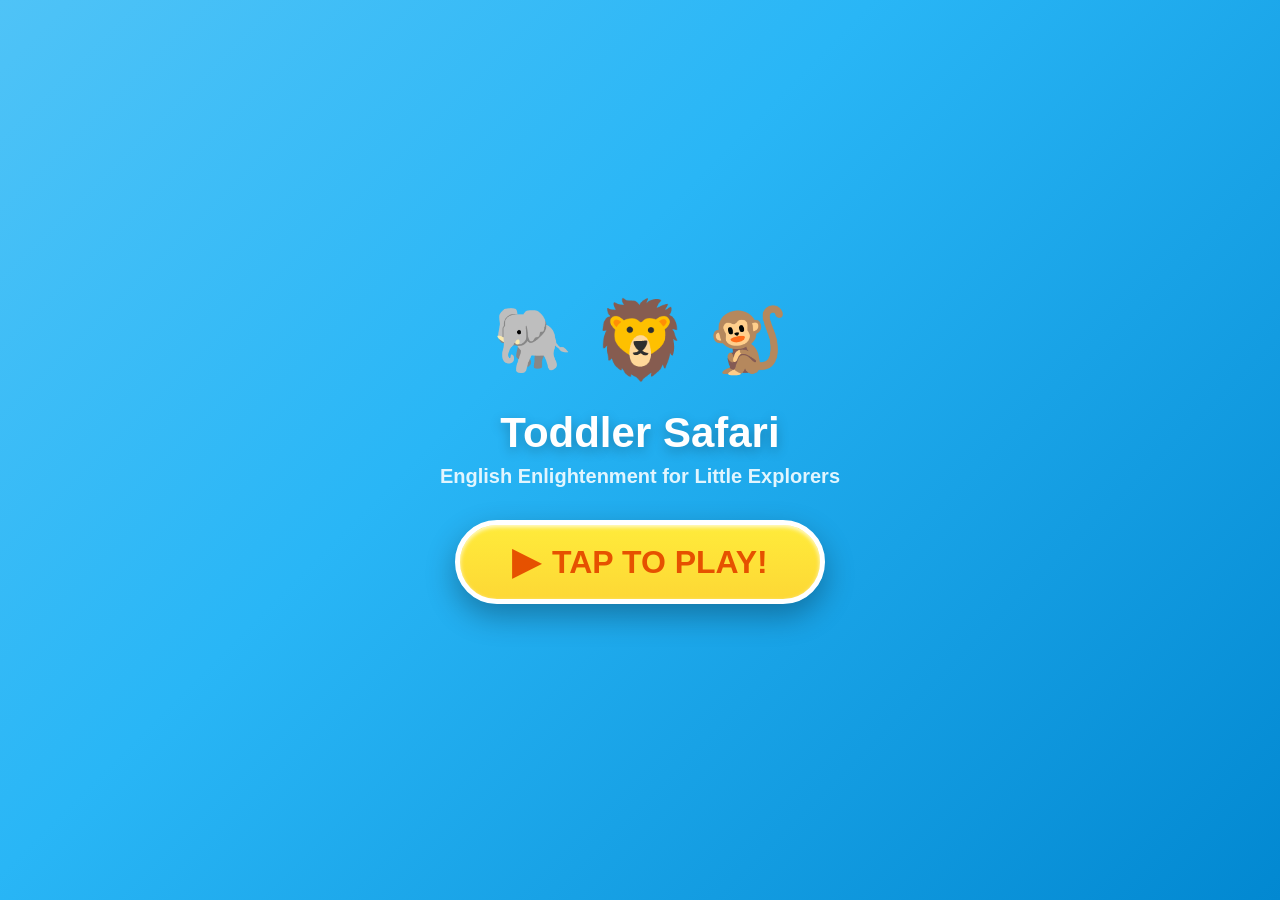
==== commit 3f775716: "feat: add turtle slow mode (0.75x slow clear speech) for toddlers with natural pitch preservation" ====
--- a/index.html
+++ b/index.html
@@ -21,7 +21,7 @@
   <link rel="manifest" href="manifest.json">
   
   <!-- Stylesheet -->
-  <link rel="stylesheet" href="style.css?v=3.5">
+  <link rel="stylesheet" href="style.css?v=4.1">
 </head>
 <body>
 
@@ -47,6 +47,29 @@
         </svg>
       </div>
 
+      <!-- Interactive Gentle Crescent Moon (Night Mode) -->
+      <div id="moon-item" class="moon-item hidden" title="Tap the gentle moon!">
+        <svg viewBox="0 0 100 100" class="moon-svg">
+          <path d="M 50 15 A 35 35 0 1 0 85 50 A 28 28 0 1 1 50 15 Z" fill="#FFE082" stroke="#FFD54F" stroke-width="2"/>
+          <!-- Cute Sleeping Eyes & Blush -->
+          <path d="M 38 48 Q 42 52 46 48" stroke="#5D4037" stroke-width="2.5" stroke-linecap="round" fill="none"/>
+          <path d="M 52 45 Q 56 49 60 45" stroke="#5D4037" stroke-width="2.5" stroke-linecap="round" fill="none"/>
+          <circle cx="35" cy="53" r="3.5" fill="#FF8A80" opacity="0.7"/>
+          <circle cx="63" cy="50" r="3.5" fill="#FF8A80" opacity="0.7"/>
+        </svg>
+      </div>
+
+      <!-- Interactive Raindrops Layer (Rain Mode) -->
+      <div id="rain-layer" class="rain-layer hidden"></div>
+
+      <!-- Interactive Glowing Fireflies Layer (Night Mode) -->
+      <div id="fireflies-layer" class="fireflies-layer hidden">
+        <div class="firefly" style="top:25%; left:20%; animation-delay:0s;" title="Catch the firefly!"></div>
+        <div class="firefly" style="top:45%; left:65%; animation-delay:1.2s;" title="Catch the firefly!"></div>
+        <div class="firefly" style="top:30%; left:80%; animation-delay:2.4s;" title="Catch the firefly!"></div>
+        <div class="firefly" style="top:55%; left:35%; animation-delay:0.8s;" title="Catch the firefly!"></div>
+      </div>
+
       <!-- Interactive Puffy Clouds -->
       <div id="cloud-1" class="cloud-item cloud-1" title="Tap the cloud!">
         <svg viewBox="0 0 120 70" width="100%" height="100%">
@@ -65,6 +88,9 @@
         <div class="hill-back"></div>
         <div class="hill-front"></div>
         <div class="pond"></div>
+        <!-- Splashy Rain Puddles (Rain Mode) -->
+        <div id="puddle-1" class="puddle-item puddle-1 hidden" title="Splash in the puddle!"></div>
+        <div id="puddle-2" class="puddle-item puddle-2 hidden" title="Splash in the puddle!"></div>
       </div>
     </div>
 
@@ -81,6 +107,19 @@
         </div>
       </div>
 
+      <!-- Nature Weather & Sky Switcher (Day / Night / Rain) -->
+      <div class="weather-switch-group" id="weather-switch-group" title="Nature Weather">
+        <button id="weather-btn-day" class="weather-btn active" title="Sunny Day" type="button">☀️</button>
+        <button id="weather-btn-night" class="weather-btn" title="Starry Night" type="button">🌙</button>
+        <button id="weather-btn-rain" class="weather-btn" title="Rainy Puddles" type="button">🌧️</button>
+      </div>
+
+      <!-- 🐢 / 🐰 Speech Speed Switcher (Turtle Mode) -->
+      <button id="speed-toggle-btn" class="speed-toggle-btn" title="Toggle Speed: Normal 🐰 / Slow 🐢" type="button">
+        <span id="speed-icon" class="speed-icon">🐰</span>
+        <span id="speed-text" class="speed-text">1.0x</span>
+      </button>
+
       <!-- Friendly Mode Selection Tabs -->
       <div class="mode-switch-group">
         <button id="mode-explore" class="mode-btn active" title="Free Explore">
@@ -198,17 +237,50 @@
         <button id="alphabet-modal-close" class="alphabet-modal-close-btn" title="Close">✕</button>
         <div class="alphabet-spotlight-header">
           <span class="alphabet-spotlight-step" id="alphabet-spotlight-step">Letter 1 of 26</span>
-        </div>
-        <div class="alphabet-spotlight-body">
+          <div class="alphabet-spotlight-tabs">
+            <button id="spotlight-tab-card" class="spotlight-tab-btn active" type="button">🔤 Card</button>
+            <button id="spotlight-tab-trace" class="spotlight-tab-btn" type="button">✏️ Trace</button>
+          </div>
+        </div>
+
+        <!-- 1. Flashcard Mode View -->
+        <div class="alphabet-spotlight-body" id="spotlight-card-view">
           <div class="alphabet-spotlight-letter-box" id="alphabet-spotlight-letter-box">
             <span class="spotlight-letter-upper" id="spotlight-upper">A</span>
             <span class="spotlight-letter-lower" id="spotlight-lower">a</span>
           </div>
-          <div class="alphabet-spotlight-word-box">
+          <div class="alphabet-spotlight-word-box" id="spotlight-word-box" title="Tap to interact!">
             <span class="spotlight-word-emoji" id="spotlight-emoji">🍎</span>
             <span class="spotlight-word-text" id="spotlight-word">Apple</span>
+            <span class="spotlight-action-pill" id="spotlight-action-pill">👉 Tap Me!</span>
           </div>
           <p class="alphabet-spotlight-phonics" id="spotlight-phonics">A says ah, ah, Apple!</p>
+          <div class="alphabet-spotlight-stamp-box">
+            <button id="spotlight-stamp-btn" class="spotlight-stamp-btn" type="button">
+              <span class="stamp-btn-icon" id="stamp-btn-icon">⭐</span>
+              <span id="spotlight-stamp-text">Collect Badge</span>
+            </button>
+          </div>
+        </div>
+
+        <!-- 2. Finger Tracing Mode View -->
+        <div class="alphabet-spotlight-body hidden" id="spotlight-trace-view">
+          <div class="trace-canvas-container" id="trace-canvas-container">
+            <canvas id="trace-guide-canvas" class="trace-canvas-layer"></canvas>
+            <canvas id="trace-draw-canvas" class="trace-canvas-layer"></canvas>
+            <div id="trace-start-hint" class="trace-start-hint">
+              <span class="start-dot">🟢</span>
+              <span class="start-text">Trace letter!</span>
+            </div>
+            <div id="trace-success-banner" class="trace-success-banner hidden">
+              🎉 Star Tracing! ⭐+2
+            </div>
+          </div>
+          <div class="trace-controls">
+            <button id="trace-btn-clear" class="trace-ctrl-btn" type="button">🔄 Clear</button>
+            <button id="trace-btn-sound" class="trace-ctrl-btn" type="button">🔊 Sound</button>
+            <button id="trace-btn-done" class="trace-ctrl-btn trace-done-btn" type="button">✨ Check</button>
+          </div>
         </div>
         <div class="alphabet-spotlight-actions">
           <button id="alphabet-btn-prev" class="alphabet-nav-btn" title="Previous Letter">‹</button>
@@ -217,6 +289,36 @@
             <span>Listen</span>
           </button>
           <button id="alphabet-btn-next" class="alphabet-nav-btn" title="Next Letter">›</button>
+        </div>
+      </div>
+    </div>
+
+    <!-- 🏅 Alphabet Badges Handbook Modal (26 Letter Golden Badges) -->
+    <div id="alphabet-handbook-modal" class="alphabet-modal-overlay hidden" aria-hidden="true">
+      <div class="alphabet-modal-card handbook-card" id="handbook-modal-card">
+        <button id="alphabet-handbook-close" class="alphabet-modal-close-btn" title="Close">✕</button>
+        <div class="handbook-header">
+          <div class="handbook-title-box">
+            <span class="handbook-icon">🏅</span>
+            <span class="handbook-title">ABC Golden Badges</span>
+          </div>
+          <span class="handbook-counter" id="handbook-counter-text">Collected 0 / 26</span>
+        </div>
+        <div class="handbook-badges-grid" id="handbook-badges-grid">
+          <!-- 26 Badges rendered dynamically -->
+        </div>
+        <div class="handbook-footer">
+          <div id="handbook-grand-banner" class="handbook-grand-banner hidden">
+            🎉 WOW! You collected all 26 ABC badges! You are an Alphabet Superstar! 🏆
+          </div>
+          <div class="handbook-footer-actions">
+            <button id="handbook-btn-sing" class="handbook-action-btn sing-btn" type="button">
+              <span>🎵 Sing ABC Song</span>
+            </button>
+            <button id="handbook-btn-reset" class="handbook-action-btn reset-btn" type="button">
+              <span>🔄 Reset Badges</span>
+            </button>
+          </div>
         </div>
       </div>
     </div>
@@ -258,10 +360,10 @@
   </div>
 
   <!-- JavaScript Modules (Loaded in order, ES5/ES6 iOS 12 safe) -->
-  <script src="js/audio.js?v=3.5"></script>
-  <script src="js/particles.js?v=3.5"></script>
-  <script src="js/content_data.js?v=3.5"></script>
-  <script src="js/app.js?v=3.5"></script>
+  <script src="js/audio.js?v=4.1"></script>
+  <script src="js/particles.js?v=4.1"></script>
+  <script src="js/content_data.js?v=4.1"></script>
+  <script src="js/app.js?v=4.1"></script>
 
 </body>
 </html>
--- a/style.css
+++ b/style.css
@@ -43,6 +43,49 @@
   background: linear-gradient(to bottom, #80D8FF 0%, #B3E5FC 50%, #C8E6C9 75%, #81C784 100%);
   padding-left: env(safe-area-inset-left, 0px);
   padding-right: env(safe-area-inset-right, 0px);
+  transition: background 0.8s ease-in-out;
+}
+
+/* Sky Weather Variations */
+#app-container.weather-night {
+  background: linear-gradient(to bottom, #0D1B2A 0%, #1B263B 45%, #2D3E50 75%, #1B4332 100%);
+}
+
+#app-container.weather-rain {
+  background: linear-gradient(to bottom, #607D8B 0%, #78909C 45%, #90A4AE 70%, #558B2F 100%);
+}
+
+#app-container.weather-night .hill-back {
+  background: #1B4332;
+  transition: background 0.8s ease;
+}
+
+#app-container.weather-night .hill-front {
+  background: #0D2818;
+  transition: background 0.8s ease;
+}
+
+#app-container.weather-night .pond {
+  background: #1B263B;
+  border-color: #2E4057;
+}
+
+#app-container.weather-night .cloud-item {
+  opacity: 0.35;
+  filter: brightness(0.6);
+}
+
+#app-container.weather-rain .hill-back {
+  background: #689F38;
+}
+
+#app-container.weather-rain .hill-front {
+  background: #558B2F;
+}
+
+#app-container.weather-rain .cloud-item {
+  opacity: 0.95;
+  filter: brightness(0.72) contrast(1.1);
 }
 
 /* ==========================================
@@ -69,11 +112,15 @@
   cursor: pointer;
   pointer-events: auto;
   z-index: 10;
-  transition: transform 0.25s ease;
+  transition: transform 0.25s ease, opacity 0.5s ease;
 }
 
 .sun-item:active {
   transform: scale(1.15) rotate(20deg);
+}
+
+.sun-item.hidden {
+  display: none;
 }
 
 .sun-svg {
@@ -85,6 +132,178 @@
 @keyframes sunSpin {
   0% { transform: rotate(0deg); }
   100% { transform: rotate(360deg); }
+}
+
+/* Gentle Sleeping Crescent Moon (Night Mode) */
+.moon-item {
+  position: absolute;
+  top: 15px;
+  top: calc(15px + env(safe-area-inset-top, 0px));
+  right: calc(180px + env(safe-area-inset-right, 0px));
+  width: 85px;
+  height: 85px;
+  cursor: pointer;
+  pointer-events: auto;
+  z-index: 10;
+  transition: transform 0.3s ease;
+  animation: moonGentleFloat 4s ease-in-out infinite alternate;
+}
+
+.moon-item.hidden {
+  display: none;
+}
+
+.moon-item:active {
+  transform: scale(1.18) rotate(15deg);
+}
+
+.moon-svg {
+  width: 100%;
+  height: 100%;
+  filter: drop-shadow(0 0 16px rgba(255, 224, 130, 0.6));
+}
+
+@keyframes moonGentleFloat {
+  0% { transform: translateY(0) rotate(-3deg); }
+  100% { transform: translateY(8px) rotate(4deg); }
+}
+
+/* Interactive Glowing Fireflies Layer (Night Mode) */
+.fireflies-layer {
+  position: absolute;
+  top: 0;
+  left: 0;
+  width: 100%;
+  height: 100%;
+  pointer-events: none;
+  z-index: 9;
+}
+
+.fireflies-layer.hidden {
+  display: none;
+}
+
+.firefly {
+  position: absolute;
+  width: 26px;
+  height: 26px;
+  border-radius: 50%;
+  background: radial-gradient(circle, #FFFF55 20%, #76FF03 60%, rgba(118, 255, 3, 0) 80%);
+  box-shadow: 0 0 16px #EEFF41, 0 0 30px rgba(118, 255, 3, 0.6);
+  cursor: pointer;
+  pointer-events: auto;
+  animation: fireflyFloat 3.8s ease-in-out infinite alternate, fireflyGlow 1.8s ease-in-out infinite alternate;
+  transition: transform 0.2s cubic-bezier(0.175, 0.885, 0.32, 1.275);
+}
+
+.firefly:active {
+  transform: scale(1.6);
+}
+
+@keyframes fireflyFloat {
+  0% { transform: translate(0, 0); }
+  50% { transform: translate(20px, -24px); }
+  100% { transform: translate(-14px, 16px); }
+}
+
+@keyframes fireflyGlow {
+  0% { opacity: 0.35; transform: scale(0.85); }
+  100% { opacity: 1; transform: scale(1.2); }
+}
+
+/* Interactive Rain Layer (Rain Mode) */
+.rain-layer {
+  position: absolute;
+  top: 0;
+  left: 0;
+  width: 100%;
+  height: 100%;
+  pointer-events: none;
+  z-index: 8;
+  overflow: hidden;
+}
+
+.rain-layer.hidden {
+  display: none;
+}
+
+.raindrop {
+  position: absolute;
+  width: 2.5px;
+  height: 26px;
+  background: linear-gradient(to bottom, rgba(255, 255, 255, 0), rgba(179, 229, 252, 0.85));
+  border-radius: 2px;
+  animation: raindropFall linear infinite;
+  pointer-events: none;
+}
+
+@keyframes raindropFall {
+  0% { transform: translateY(-30px); opacity: 0; }
+  15% { opacity: 0.85; }
+  90% { opacity: 0.85; }
+  100% { transform: translateY(105vh); opacity: 0; }
+}
+
+/* Splashy Rain Puddles (Rain Mode) */
+.puddle-item {
+  position: absolute;
+  cursor: pointer;
+  pointer-events: auto;
+  border-radius: 50%;
+  background: radial-gradient(ellipse at center, rgba(129, 212, 250, 0.95) 0%, rgba(41, 182, 246, 0.8) 70%, rgba(3, 169, 244, 0.6) 100%);
+  border: 2px solid rgba(255, 255, 255, 0.7);
+  box-shadow: 0 4px 14px rgba(3, 169, 244, 0.4);
+  transition: transform 0.2s cubic-bezier(0.175, 0.885, 0.32, 1.275);
+  z-index: 6;
+}
+
+.puddle-item.hidden {
+  display: none;
+}
+
+.puddle-1 {
+  bottom: 22px;
+  left: 20%;
+  width: 130px;
+  height: 42px;
+  transform: rotate(-3deg);
+}
+
+.puddle-2 {
+  bottom: 14px;
+  left: 56%;
+  width: 150px;
+  height: 46px;
+  transform: rotate(3deg);
+}
+
+.puddle-item:active {
+  transform: scale(1.15);
+}
+
+.puddle-ripple {
+  position: absolute;
+  top: 50%;
+  left: 50%;
+  border-radius: 50%;
+  border: 3px solid rgba(255, 255, 255, 0.9);
+  pointer-events: none;
+  animation: puddleRippleEffect 0.6s ease-out forwards;
+}
+
+@keyframes puddleRippleEffect {
+  0% {
+    width: 10px;
+    height: 6px;
+    opacity: 1;
+    transform: translate(-50%, -50%);
+  }
+  100% {
+    width: 100px;
+    height: 45px;
+    opacity: 0;
+    transform: translate(-50%, -50%);
+  }
 }
 
 /* Puffy Interactive Clouds */
@@ -242,6 +461,105 @@
   font-weight: 800;
   color: #F57F17;
   min-width: 24px;
+}
+
+/* Weather Nature Switcher (Day / Night / Rain) */
+.weather-switch-group {
+  display: -webkit-flex;
+  display: flex;
+  -webkit-align-items: center;
+  align-items: center;
+  background: rgba(255, 255, 255, 0.95);
+  border: 3px solid #B0BEC5;
+  border-radius: 24px;
+  padding: 3px 6px;
+  margin-left: 10px;
+  box-shadow: 0 4px 12px rgba(0, 0, 0, 0.08);
+}
+
+.weather-btn {
+  background: transparent;
+  border: none;
+  border-radius: 18px;
+  padding: 4px 9px;
+  font-size: 19px;
+  cursor: pointer;
+  line-height: 1;
+  display: -webkit-flex;
+  display: flex;
+  -webkit-align-items: center;
+  align-items: center;
+  -webkit-justify-content: center;
+  justify-content: center;
+  transition: all 0.22s cubic-bezier(0.175, 0.885, 0.32, 1.275);
+  touch-action: manipulation;
+}
+
+.weather-btn:hover {
+  transform: scale(1.1);
+}
+
+.weather-btn:active {
+  transform: scale(0.92);
+}
+
+.weather-btn.active {
+  background: #FFF9C4;
+  box-shadow: 0 2px 10px rgba(255, 179, 0, 0.45);
+  transform: scale(1.15);
+}
+
+/* Speed Switcher (Turtle Mode: Normal 1.0x / Turtle 0.75x) */
+.speed-toggle-btn {
+  background: rgba(255, 255, 255, 0.95);
+  border: 3px solid #81C784;
+  border-radius: 24px;
+  padding: 6px 14px;
+  font-size: 15px;
+  font-weight: 800;
+  color: #2E7D32;
+  cursor: pointer;
+  margin-left: 10px;
+  display: -webkit-flex;
+  display: flex;
+  -webkit-align-items: center;
+  align-items: center;
+  box-shadow: 0 4px 12px rgba(0, 0, 0, 0.08);
+  transition: all 0.22s cubic-bezier(0.175, 0.885, 0.32, 1.275);
+  touch-action: manipulation;
+}
+
+.speed-toggle-btn:active {
+  transform: scale(0.94);
+}
+
+.speed-toggle-btn.turtle-active {
+  background: #E8F5E9;
+  border-color: #388E3C;
+  color: #1B5E20;
+  box-shadow: 0 4px 14px rgba(56, 142, 60, 0.4);
+  transform: scale(1.06);
+}
+
+.speed-icon {
+  font-size: 20px;
+  margin-right: 5px;
+  display: inline-block;
+  transition: transform 0.2s ease;
+}
+
+.speed-toggle-btn.turtle-active .speed-icon {
+  animation: turtleWobble 1.2s ease-in-out infinite alternate;
+}
+
+@keyframes turtleWobble {
+  0% { transform: rotate(-8deg); }
+  100% { transform: rotate(8deg); }
+}
+
+.speed-text {
+  font-size: 14px;
+  letter-spacing: 0.5px;
 }
 
 /* Mode Switchers */
@@ -1665,6 +1983,158 @@
   border-radius: 14px;
 }
 
+.alphabet-spotlight-tabs {
+  display: -webkit-flex;
+  display: flex;
+  -webkit-justify-content: center;
+  justify-content: center;
+  gap: 8px;
+  margin-top: 8px;
+}
+
+.spotlight-tab-btn {
+  border: 2px solid #FFA000;
+  border-radius: 18px;
+  background: #FFF;
+  color: #E65100;
+  font-size: 13px;
+  font-weight: 800;
+  padding: 4px 14px;
+  cursor: pointer;
+  transition: all 0.15s ease;
+  touch-action: manipulation;
+}
+
+.spotlight-tab-btn.active {
+  background: linear-gradient(135deg, #FF9800 0%, #F57C00 100%);
+  color: #FFF;
+  box-shadow: 0 2px 8px rgba(245, 124, 0, 0.35);
+}
+
+.spotlight-tab-btn:active {
+  transform: scale(0.92);
+}
+
+/* Finger Tracing Canvas & Controls */
+.trace-canvas-container {
+  position: relative;
+  width: 100%;
+  max-width: 340px;
+  height: 220px;
+  margin: 0 auto 10px auto;
+  background: #FFFFFF;
+  border: 3px dashed #FFA000;
+  border-radius: 24px;
+  box-shadow: inset 0 2px 8px rgba(0, 0, 0, 0.06);
+  overflow: hidden;
+  touch-action: none;
+}
+
+.trace-canvas-layer {
+  position: absolute;
+  top: 0;
+  left: 0;
+  width: 100%;
+  height: 100%;
+  display: block;
+}
+
+#trace-draw-canvas {
+  cursor: crosshair;
+  z-index: 2;
+  touch-action: none;
+}
+
+#trace-guide-canvas {
+  z-index: 1;
+  pointer-events: none;
+}
+
+.trace-start-hint {
+  position: absolute;
+  top: 8px;
+  left: 12px;
+  display: -webkit-flex;
+  display: flex;
+  -webkit-align-items: center;
+  align-items: center;
+  gap: 4px;
+  font-size: 12px;
+  font-weight: 800;
+  color: #2E7D32;
+  background: rgba(232, 245, 233, 0.9);
+  padding: 3px 8px;
+  border-radius: 12px;
+  pointer-events: none;
+  z-index: 3;
+}
+
+.start-dot {
+  font-size: 13px;
+  animation: startDotPulse 0.9s infinite alternate;
+}
+
+@keyframes startDotPulse {
+  0% { transform: scale(1); }
+  100% { transform: scale(1.3); }
+}
+
+.trace-success-banner {
+  position: absolute;
+  top: 50%;
+  left: 50%;
+  transform: translate(-50%, -50%);
+  background: linear-gradient(135deg, #FFD54F 0%, #FF9800 100%);
+  color: #3E2723;
+  border: 3px solid #FFF;
+  font-size: 18px;
+  font-weight: 900;
+  padding: 10px 20px;
+  border-radius: 20px;
+  box-shadow: 0 8px 25px rgba(255, 152, 0, 0.5);
+  z-index: 10;
+  animation: bannerPop 0.35s cubic-bezier(0.175, 0.885, 0.32, 1.275);
+  pointer-events: none;
+}
+
+@keyframes bannerPop {
+  0% { transform: translate(-50%, -50%) scale(0.6); opacity: 0; }
+  100% { transform: translate(-50%, -50%) scale(1); opacity: 1; }
+}
+
+.trace-controls {
+  display: -webkit-flex;
+  display: flex;
+  -webkit-justify-content: center;
+  justify-content: center;
+  gap: 12px;
+  margin-bottom: 8px;
+}
+
+.trace-ctrl-btn {
+  border: 2px solid #FFA000;
+  border-radius: 20px;
+  background: #FFF;
+  color: #E65100;
+  font-size: 13px;
+  font-weight: 800;
+  padding: 6px 14px;
+  cursor: pointer;
+  touch-action: manipulation;
+  transition: transform 0.15s ease;
+  box-shadow: 0 2px 6px rgba(0, 0, 0, 0.08);
+}
+
+.trace-ctrl-btn:active {
+  transform: scale(0.92);
+}
+
+.trace-done-btn {
+  background: linear-gradient(135deg, #4CAF50 0%, #2E7D32 100%);
+  border-color: #2E7D32;
+  color: #FFFFFF;
+}
+
 .alphabet-spotlight-letter-box {
   width: 140px;
   height: 140px;
@@ -1809,3 +2279,538 @@
   background: #388E3C;
 }
 
+/* ==========================================
+   ALPHABET TOOLBAR (Sing ABC Song & Badges)
+   ========================================== */
+.alphabet-toolbar {
+  width: 95%;
+  max-width: 680px;
+  margin: 0 auto 10px auto;
+  display: -webkit-flex;
+  display: flex;
+  -webkit-justify-content: center;
+  justify-content: center;
+  -webkit-align-items: center;
+  align-items: center;
+  gap: 8px;
+  flex-wrap: wrap;
+}
+
+.alphabet-tool-btn {
+  border: 3px solid #FFFFFF;
+  border-radius: 24px;
+  padding: 8px 14px;
+  font-size: 13px;
+  font-weight: 800;
+  cursor: pointer;
+  box-shadow: 0 4px 12px rgba(0, 0, 0, 0.15);
+  display: -webkit-flex;
+  display: flex;
+  -webkit-align-items: center;
+  align-items: center;
+  touch-action: manipulation;
+  transition: transform 0.15s ease;
+}
+
+.alphabet-tool-btn:active {
+  transform: scale(0.92);
+}
+
+.alphabet-tool-btn .tool-btn-icon {
+  font-size: 18px;
+  margin-right: 6px;
+}
+
+.abc-sing-btn {
+  background: linear-gradient(135deg, #FF6F00 0%, #FF8F00 100%);
+  color: #FFFFFF;
+}
+
+.abc-sing-btn.singing {
+  background: linear-gradient(135deg, #E53935 0%, #C62828 100%);
+  animation: singPulseBtn 0.8s ease-in-out infinite alternate;
+}
+
+@keyframes singPulseBtn {
+  0% { transform: scale(1); box-shadow: 0 4px 12px rgba(229, 57, 53, 0.4); }
+  100% { transform: scale(1.05); box-shadow: 0 6px 18px rgba(229, 57, 53, 0.7); }
+}
+
+.abc-handbook-btn {
+  background: linear-gradient(135deg, #FFD54F 0%, #FFA000 100%);
+  color: #5D4037;
+}
+
+.abc-find-btn {
+  background: linear-gradient(135deg, #0288D1 0%, #03A9F4 100%);
+  color: #FFFFFF;
+}
+
+.abc-find-btn.active-mode {
+  background: linear-gradient(135deg, #7B1FA2 0%, #AB47BC 100%);
+  animation: findPulseBtn 0.8s ease-in-out infinite alternate;
+}
+
+@keyframes findPulseBtn {
+  0% { transform: scale(1); box-shadow: 0 4px 12px rgba(123, 31, 162, 0.4); }
+  100% { transform: scale(1.05); box-shadow: 0 6px 18px rgba(123, 31, 162, 0.7); }
+}
+
+/* Find Letter Interactive Banner */
+.alphabet-find-banner {
+  width: 95%;
+  max-width: 680px;
+  margin: 0 auto 12px auto;
+  background: linear-gradient(135deg, #E1F5FE 0%, #FFF9C4 100%);
+  border: 3px solid #0288D1;
+  border-radius: 24px;
+  padding: 8px 16px;
+  display: -webkit-flex;
+  display: flex;
+  -webkit-align-items: center;
+  align-items: center;
+  -webkit-justify-content: space-between;
+  justify-content: space-between;
+  box-shadow: 0 6px 16px rgba(2, 136, 209, 0.25);
+  box-sizing: border-box;
+  animation: bannerSlideDown 0.3s cubic-bezier(0.175, 0.885, 0.32, 1.275);
+}
+
+.alphabet-find-banner.hidden {
+  display: none !important;
+}
+
+@keyframes bannerSlideDown {
+  0% { transform: translateY(-12px); opacity: 0; }
+  100% { transform: translateY(0); opacity: 1; }
+}
+
+.find-banner-content {
+  display: -webkit-flex;
+  display: flex;
+  -webkit-align-items: center;
+  align-items: center;
+  font-size: 15px;
+  font-weight: 800;
+  color: #01579B;
+}
+
+.find-banner-icon {
+  font-size: 22px;
+  margin-right: 8px;
+}
+
+.find-target-char {
+  display: inline-block;
+  font-size: 22px;
+  font-weight: 900;
+  color: #E65100;
+  background: #FFF;
+  border: 2px solid #FFB300;
+  border-radius: 10px;
+  padding: 0 8px;
+  margin-left: 6px;
+  animation: findCharPop 0.8s infinite alternate;
+}
+
+@keyframes findCharPop {
+  0% { transform: scale(1); }
+  100% { transform: scale(1.15); }
+}
+
+.find-banner-actions {
+  display: -webkit-flex;
+  display: flex;
+  -webkit-align-items: center;
+  align-items: center;
+  gap: 8px;
+}
+
+.find-repeat-btn {
+  background: #0288D1;
+  color: #FFF;
+  border: 2px solid #FFF;
+  border-radius: 18px;
+  padding: 5px 12px;
+  font-size: 13px;
+  font-weight: 800;
+  cursor: pointer;
+  box-shadow: 0 2px 6px rgba(0, 0, 0, 0.15);
+  touch-action: manipulation;
+}
+
+.find-repeat-btn:active {
+  transform: scale(0.92);
+}
+
+.find-exit-btn {
+  width: 30px;
+  height: 30px;
+  border-radius: 50%;
+  background: #CFD8DC;
+  color: #37474F;
+  border: none;
+  font-size: 15px;
+  font-weight: 900;
+  display: -webkit-flex;
+  display: flex;
+  -webkit-align-items: center;
+  align-items: center;
+  -webkit-justify-content: center;
+  justify-content: center;
+  cursor: pointer;
+  touch-action: manipulation;
+}
+
+.find-exit-btn:active {
+  background: #B0BEC5;
+  transform: scale(0.9);
+}
+
+/* Card Zoom Button */
+.alphabet-zoom-btn {
+  position: absolute;
+  bottom: 6px;
+  right: 6px;
+  width: 28px;
+  height: 28px;
+  border-radius: 50%;
+  background: #FFF8E1;
+  border: 2px solid #FFA000;
+  color: #E65100;
+  display: -webkit-flex;
+  display: flex;
+  -webkit-align-items: center;
+  align-items: center;
+  -webkit-justify-content: center;
+  justify-content: center;
+  font-size: 13px;
+  cursor: pointer;
+  box-shadow: 0 2px 5px rgba(0, 0, 0, 0.15);
+  z-index: 5;
+  touch-action: manipulation;
+  transition: transform 0.15s ease, background-color 0.15s ease;
+}
+
+.alphabet-zoom-btn:active {
+  transform: scale(0.85);
+  background: #FFE082;
+}
+
+/* Wobble animation for incorrect guess */
+.alphabet-pod.anim-wobble {
+  animation: podWobble 0.45s ease-in-out !important;
+}
+
+@keyframes podWobble {
+  0%, 100% { transform: translateX(0); }
+  20%, 60% { transform: translateX(-6px) rotate(-3deg); }
+  40%, 80% { transform: translateX(6px) rotate(3deg); }
+}
+
+/* Karaoke Sing-along letter highlighting */
+.alphabet-pod.sing-active {
+  transform: scale(1.18) !important;
+  border-color: #FFD700 !important;
+  box-shadow: 0 0 25px rgba(255, 215, 0, 0.85), 0 8px 20px rgba(0, 0, 0, 0.25) !important;
+  z-index: 10;
+  animation: singPodHop 0.4s ease-in-out infinite alternate !important;
+}
+
+@keyframes singPodHop {
+  0% { transform: scale(1.15) translateY(0); }
+  100% { transform: scale(1.22) translateY(-8px); }
+}
+
+/* Golden Star Badge Stamp on Grid Pod */
+.alphabet-pod {
+  position: relative;
+}
+
+.pod-badge-stamp {
+  position: absolute;
+  top: -6px;
+  right: -6px;
+  width: 24px;
+  height: 24px;
+  background: linear-gradient(135deg, #FFE082 0%, #FFB300 100%);
+  border: 2px solid #FFFFFF;
+  border-radius: 50%;
+  display: -webkit-flex;
+  display: flex;
+  -webkit-align-items: center;
+  align-items: center;
+  -webkit-justify-content: center;
+  justify-content: center;
+  font-size: 13px;
+  box-shadow: 0 2px 6px rgba(0, 0, 0, 0.25);
+  animation: stampPop 0.35s cubic-bezier(0.175, 0.885, 0.32, 1.275);
+}
+
+@keyframes stampPop {
+  0% { transform: scale(0); opacity: 0; }
+  100% { transform: scale(1); opacity: 1; }
+}
+
+/* ==========================================
+   INTERACTIVE WORD BOX IN SPOTLIGHT MODAL
+   ========================================== */
+.alphabet-spotlight-word-box {
+  cursor: pointer;
+  padding: 6px 12px;
+  border-radius: 20px;
+  background: rgba(255, 255, 255, 0.85);
+  border: 2px dashed #FFA000;
+  margin: 0 auto 8px auto;
+  max-width: 280px;
+  transition: transform 0.15s ease, background 0.15s ease;
+  touch-action: manipulation;
+}
+
+.alphabet-spotlight-word-box:active {
+  transform: scale(0.94);
+  background: #FFF9C4;
+}
+
+.spotlight-word-emoji,
+.spotlight-word-text,
+.spotlight-action-pill {
+  pointer-events: none;
+}
+
+.spotlight-action-pill {
+  display: inline-block;
+  font-size: 11px;
+  font-weight: 800;
+  background: #FF5722;
+  color: #FFFFFF;
+  padding: 2px 8px;
+  border-radius: 10px;
+  margin-left: 8px;
+  vertical-align: middle;
+  animation: actionPulse 1.2s infinite;
+}
+
+@keyframes actionPulse {
+  0%, 100% { transform: scale(1); }
+  50% { transform: scale(1.08); }
+}
+
+.spotlight-word-emoji.item-action-bounce,
+.alphabet-spotlight-word-box.item-action-bounce {
+  animation: itemActionBounce 0.45s ease-out;
+}
+
+@keyframes itemActionBounce {
+  0% { transform: scale(1) rotate(0deg); }
+  35% { transform: scale(1.4) rotate(-15deg); }
+  70% { transform: scale(1.2) rotate(15deg); }
+  100% { transform: scale(1) rotate(0deg); }
+}
+
+/* Spotlight Badge Collect Button */
+.alphabet-spotlight-stamp-box {
+  margin-bottom: 12px;
+}
+
+.spotlight-stamp-btn {
+  background: linear-gradient(135deg, #FFF9C4 0%, #FFE082 100%);
+  border: 2px solid #FFA000;
+  border-radius: 20px;
+  padding: 6px 16px;
+  font-size: 13px;
+  font-weight: 800;
+  color: #E65100;
+  cursor: pointer;
+  box-shadow: 0 2px 8px rgba(255, 160, 0, 0.25);
+  display: inline-flex;
+  display: -webkit-inline-flex;
+  -webkit-align-items: center;
+  align-items: center;
+  touch-action: manipulation;
+  transition: transform 0.15s ease;
+}
+
+.spotlight-stamp-btn:active {
+  transform: scale(0.92);
+}
+
+.spotlight-stamp-btn .stamp-btn-icon {
+  margin-right: 6px;
+  font-size: 16px;
+}
+
+.spotlight-stamp-btn.collected {
+  background: linear-gradient(135deg, #FFD54F 0%, #FFB300 100%);
+  border-color: #FF8F00;
+  color: #3E2723;
+  box-shadow: 0 0 12px rgba(255, 179, 0, 0.5);
+}
+
+/* ==========================================
+   ALPHABET HANDBOOK MODAL (26 Badges)
+   ========================================== */
+.handbook-card {
+  max-width: 480px;
+  max-height: 88vh;
+  overflow-y: auto;
+  -webkit-overflow-scrolling: touch;
+  padding: 20px 16px;
+}
+
+.handbook-header {
+  display: -webkit-flex;
+  display: flex;
+  -webkit-align-items: center;
+  align-items: center;
+  -webkit-justify-content: space-between;
+  justify-content: space-between;
+  margin-bottom: 14px;
+  padding-right: 36px;
+}
+
+.handbook-title-box {
+  display: -webkit-flex;
+  display: flex;
+  -webkit-align-items: center;
+  align-items: center;
+}
+
+.handbook-icon {
+  font-size: 26px;
+  margin-right: 8px;
+}
+
+.handbook-title {
+  font-size: 20px;
+  font-weight: 900;
+  color: #BF360C;
+}
+
+.handbook-counter {
+  font-size: 12px;
+  font-weight: 800;
+  background: #FFE082;
+  color: #B71C1C;
+  padding: 4px 10px;
+  border-radius: 12px;
+}
+
+.handbook-badges-grid {
+  display: -webkit-flex;
+  display: flex;
+  -webkit-flex-wrap: wrap;
+  flex-wrap: wrap;
+  -webkit-justify-content: center;
+  justify-content: center;
+  margin-bottom: 16px;
+}
+
+.handbook-badge-slot {
+  width: 58px;
+  height: 64px;
+  margin: 5px;
+  border-radius: 16px;
+  display: -webkit-flex;
+  display: flex;
+  -webkit-flex-direction: column;
+  flex-direction: column;
+  -webkit-align-items: center;
+  align-items: center;
+  -webkit-justify-content: center;
+  justify-content: center;
+  cursor: pointer;
+  touch-action: manipulation;
+  transition: transform 0.15s ease;
+  box-sizing: border-box;
+}
+
+.handbook-badge-slot:active {
+  transform: scale(0.9);
+}
+
+.handbook-badge-slot.unlocked {
+  background: linear-gradient(135deg, #FFF9C4 0%, #FFE082 100%);
+  border: 3px solid #FFA000;
+  box-shadow: 0 3px 8px rgba(255, 160, 0, 0.35);
+}
+
+.handbook-badge-slot.locked {
+  background: rgba(245, 245, 245, 0.8);
+  border: 2px dashed #CFD8DC;
+  opacity: 0.6;
+}
+
+.badge-letter-text {
+  font-size: 20px;
+  font-weight: 900;
+  line-height: 1;
+  font-family: system-ui, -apple-system, sans-serif;
+}
+
+.handbook-badge-slot.unlocked .badge-letter-text {
+  color: #E65100;
+}
+
+.handbook-badge-slot.locked .badge-letter-text {
+  color: #90A4AE;
+}
+
+.badge-emoji-text {
+  font-size: 18px;
+  line-height: 1;
+  margin-top: 3px;
+}
+
+.handbook-badge-slot.locked .badge-emoji-text {
+  filter: grayscale(100%);
+}
+
+.handbook-grand-banner {
+  background: linear-gradient(135deg, #FFEB3B 0%, #FF9800 100%);
+  color: #3E2723;
+  padding: 10px 14px;
+  border-radius: 16px;
+  font-size: 14px;
+  font-weight: 900;
+  text-align: center;
+  margin-bottom: 12px;
+  box-shadow: 0 4px 14px rgba(255, 152, 0, 0.4);
+  animation: grandGlow 1s ease-in-out infinite alternate;
+}
+
+@keyframes grandGlow {
+  0% { transform: scale(0.98); }
+  100% { transform: scale(1.02); }
+}
+
+.handbook-footer-actions {
+  display: -webkit-flex;
+  display: flex;
+  -webkit-justify-content: space-around;
+  justify-content: space-around;
+  -webkit-align-items: center;
+  align-items: center;
+}
+
+.handbook-action-btn {
+  border: 2px solid #FFF;
+  border-radius: 20px;
+  padding: 8px 18px;
+  font-size: 13px;
+  font-weight: 800;
+  cursor: pointer;
+  touch-action: manipulation;
+  box-shadow: 0 2px 6px rgba(0, 0, 0, 0.15);
+}
+
+.handbook-action-btn.sing-btn {
+  background: #4CAF50;
+  color: #FFFFFF;
+}
+
+.handbook-action-btn.reset-btn {
+  background: #ECEFF1;
+  color: #546E7A;
+}
+
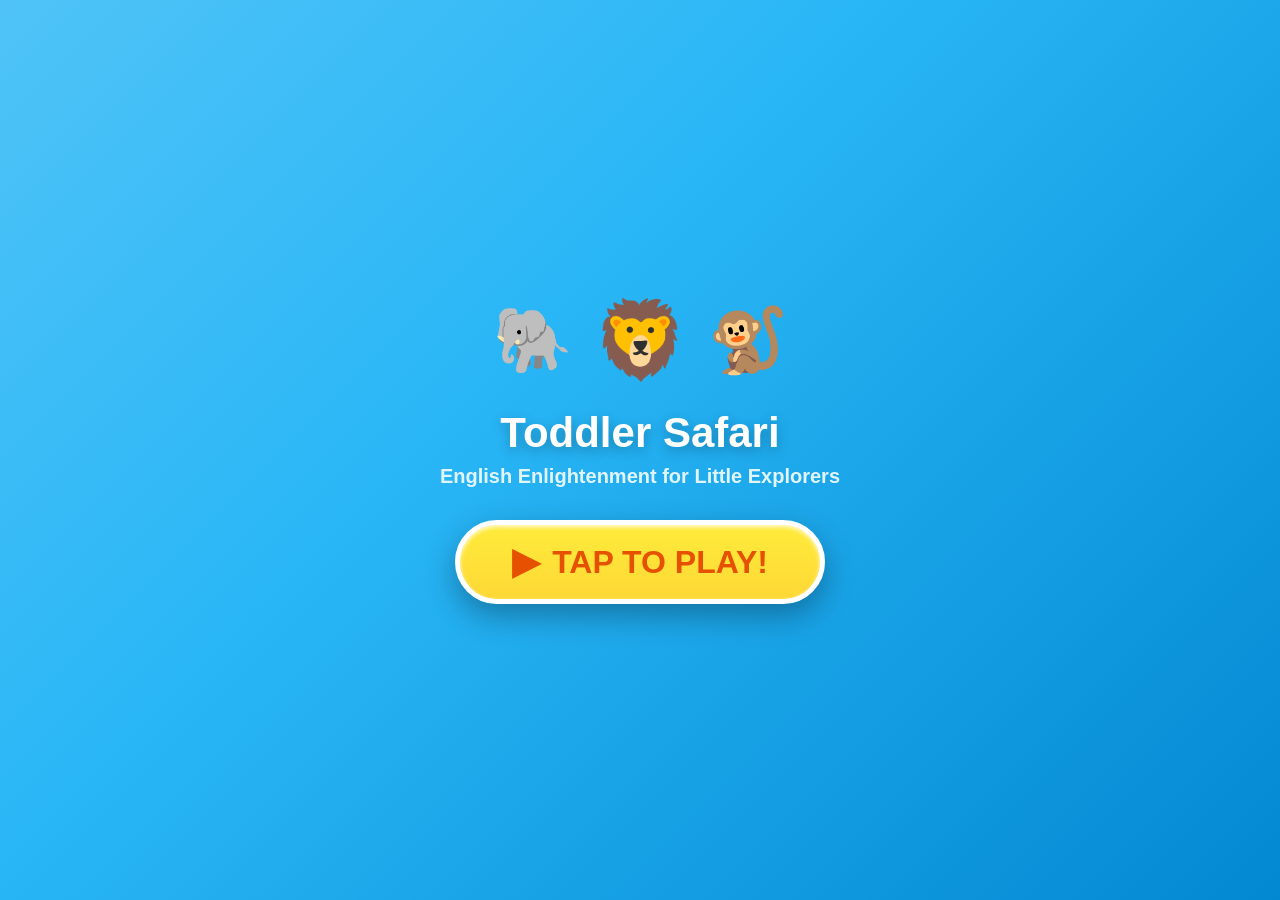
==== commit 0af85882: "feat: add animal & alphabet rhythm concert mode with web audio drum groove and solo interactions" ====
--- a/index.html
+++ b/index.html
@@ -21,7 +21,7 @@
   <link rel="manifest" href="manifest.json">
   
   <!-- Stylesheet -->
-  <link rel="stylesheet" href="style.css?v=4.1">
+  <link rel="stylesheet" href="style.css?v=4.2">
 </head>
 <body>
 
@@ -134,6 +134,10 @@
           <span class="mode-btn-icon">🫧</span>
           <span>Bubbles</span>
         </button>
+        <button id="mode-concert" class="mode-btn" title="Rhythm Concert / 节奏音乐会">
+          <span class="mode-btn-icon">🥁</span>
+          <span>Concert</span>
+        </button>
 
         <!-- ⏸️ Pause / Break Button -->
         <button id="pause-btn" class="pause-btn" title="Take a break / 休息一下">
@@ -360,10 +364,10 @@
   </div>
 
   <!-- JavaScript Modules (Loaded in order, ES5/ES6 iOS 12 safe) -->
-  <script src="js/audio.js?v=4.1"></script>
-  <script src="js/particles.js?v=4.1"></script>
-  <script src="js/content_data.js?v=4.1"></script>
-  <script src="js/app.js?v=4.1"></script>
+  <script src="js/audio.js?v=4.2"></script>
+  <script src="js/particles.js?v=4.2"></script>
+  <script src="js/content_data.js?v=4.2"></script>
+  <script src="js/app.js?v=4.2"></script>
 
 </body>
 </html>
--- a/style.css
+++ b/style.css
@@ -2814,3 +2814,398 @@
   color: #546E7A;
 }
 
+/* ==========================================
+   🥁 RHYTHM CONCERT STAGE MODE (iOS 12 SAFE)
+   ========================================== */
+.concert-stage-area {
+  position: absolute;
+  top: 0;
+  left: 0;
+  width: 100%;
+  height: 100%;
+  display: -webkit-flex;
+  display: flex;
+  -webkit-flex-direction: column;
+  flex-direction: column;
+  -webkit-justify-content: space-between;
+  justify-content: space-between;
+  -webkit-align-items: center;
+  align-items: center;
+  padding: 6px 12px 14px 12px;
+  box-sizing: border-box;
+  overflow: hidden;
+}
+
+/* Concert Header Info Bar */
+.concert-header-bar {
+  display: -webkit-flex;
+  display: flex;
+  -webkit-align-items: center;
+  align-items: center;
+  -webkit-justify-content: space-between;
+  justify-content: space-between;
+  width: 96%;
+  max-width: 820px;
+  background: rgba(255, 255, 255, 0.95);
+  border: 3px solid #FFB300;
+  border-radius: 30px;
+  padding: 6px 16px;
+  box-shadow: 0 4px 16px rgba(0, 0, 0, 0.12);
+  z-index: 15;
+}
+
+.concert-title-pill {
+  font-size: 16px;
+  font-weight: 800;
+  color: #E65100;
+  display: -webkit-flex;
+  display: flex;
+  -webkit-align-items: center;
+  align-items: center;
+}
+
+.concert-header-actions {
+  display: -webkit-flex;
+  display: flex;
+  -webkit-align-items: center;
+  align-items: center;
+}
+
+.concert-ctrl-btn {
+  background: #FFF9C4;
+  border: 2px solid #FFA000;
+  border-radius: 20px;
+  padding: 4px 12px;
+  font-size: 13px;
+  font-weight: 800;
+  color: #E65100;
+  cursor: pointer;
+  margin-left: 8px;
+  display: -webkit-flex;
+  display: flex;
+  -webkit-align-items: center;
+  align-items: center;
+  box-shadow: 0 2px 6px rgba(0,0,0,0.1);
+  transition: transform 0.18s ease;
+  touch-action: manipulation;
+}
+
+.concert-ctrl-btn:active {
+  transform: scale(0.92);
+}
+
+.concert-ctrl-btn.active {
+  background: #4CAF50;
+  border-color: #2E7D32;
+  color: #FFFFFF;
+}
+
+/* Main Concert Stage & Platform */
+.concert-stage-wrapper {
+  position: relative;
+  width: 96%;
+  max-width: 840px;
+  height: 52%;
+  min-height: 200px;
+  display: -webkit-flex;
+  display: flex;
+  -webkit-flex-direction: column;
+  flex-direction: column;
+  -webkit-justify-content: flex-end;
+  justify-content: flex-end;
+  -webkit-align-items: center;
+  align-items: center;
+  margin-top: 4px;
+}
+
+/* Dynamic Spotlight Shining from Above */
+.concert-spotlight-beam {
+  position: absolute;
+  top: -20px;
+  left: 5%;
+  right: 5%;
+  height: 100%;
+  background: radial-gradient(ellipse at 50% 0%, rgba(255, 235, 59, 0.45) 0%, rgba(255, 241, 118, 0.22) 50%, rgba(255, 255, 255, 0) 80%);
+  pointer-events: none;
+  z-index: 1;
+  animation: spotlightSway 6s ease-in-out infinite alternate;
+}
+
+@keyframes spotlightSway {
+  0% { transform: scaleX(0.95) rotate(-2deg); }
+  100% { transform: scaleX(1.05) rotate(2deg); }
+}
+
+/* Wooden Stage Deck */
+.concert-stage-deck {
+  position: absolute;
+  bottom: 0;
+  left: 0;
+  right: 0;
+  height: 44px;
+  background: linear-gradient(to bottom, #8D6E63 0%, #6D4C41 35%, #4E342E 100%);
+  border-radius: 20px 20px 10px 10px;
+  border: 3px solid #A1887F;
+  box-shadow: 0 10px 30px rgba(0, 0, 0, 0.4), inset 0 2px 4px rgba(255, 255, 255, 0.25);
+  display: -webkit-flex;
+  display: flex;
+  -webkit-justify-content: space-around;
+  justify-content: space-around;
+  -webkit-align-items: center;
+  align-items: center;
+  padding: 0 16px;
+  z-index: 2;
+}
+
+/* Stage Footlights */
+.stage-footlight {
+  width: 14px;
+  height: 14px;
+  border-radius: 50%;
+  background: #FFF176;
+  box-shadow: 0 0 12px #FFEB3B, 0 0 22px rgba(255, 235, 59, 0.8);
+  animation: footlightBlink 1.2s infinite alternate ease-in-out;
+}
+
+.stage-footlight:nth-child(2) { animation-delay: 0.3s; }
+.stage-footlight:nth-child(3) { animation-delay: 0.6s; }
+.stage-footlight:nth-child(4) { animation-delay: 0.9s; }
+.stage-footlight:nth-child(5) { animation-delay: 0.2s; }
+.stage-footlight:nth-child(6) { animation-delay: 0.7s; }
+
+@keyframes footlightBlink {
+  0% { opacity: 0.6; transform: scale(0.9); }
+  100% { opacity: 1; transform: scale(1.15); }
+}
+
+/* Stage Performers Row (4 Spots) */
+.concert-stage-performers {
+  position: relative;
+  width: 100%;
+  height: calc(100% - 20px);
+  display: -webkit-flex;
+  display: flex;
+  -webkit-justify-content: space-around;
+  justify-content: space-around;
+  -webkit-align-items: flex-end;
+  align-items: flex-end;
+  padding-bottom: 22px;
+  z-index: 5;
+}
+
+/* Individual Performer Card On Stage */
+.stage-spot {
+  width: 22%;
+  max-width: 170px;
+  min-height: 150px;
+  display: -webkit-flex;
+  display: flex;
+  -webkit-flex-direction: column;
+  flex-direction: column;
+  -webkit-align-items: center;
+  align-items: center;
+  -webkit-justify-content: flex-end;
+  justify-content: flex-end;
+}
+
+.stage-spot.empty {
+  border: 3px dashed rgba(255, 255, 255, 0.75);
+  border-radius: 24px;
+  min-height: 135px;
+  -webkit-justify-content: center;
+  justify-content: center;
+  background: rgba(255, 255, 255, 0.22);
+  cursor: pointer;
+}
+
+.stage-empty-hint {
+  font-size: 13px;
+  font-weight: 800;
+  color: #FFFFFF;
+  text-shadow: 0 1px 4px rgba(0, 0, 0, 0.6);
+  text-align: center;
+  padding: 8px;
+}
+
+.stage-performer-card {
+  width: 100%;
+  background: linear-gradient(135deg, #FFFFFF 0%, #FFFDE7 100%);
+  border: 4px solid #FFD54F;
+  border-radius: 24px;
+  padding: 8px 6px;
+  box-shadow: 0 8px 24px rgba(0, 0, 0, 0.18), 0 0 20px rgba(255, 213, 79, 0.4);
+  cursor: pointer;
+  display: -webkit-flex;
+  display: flex;
+  -webkit-flex-direction: column;
+  flex-direction: column;
+  -webkit-align-items: center;
+  align-items: center;
+  position: relative;
+  transform-origin: bottom center;
+  transition: transform 0.2s cubic-bezier(0.175, 0.885, 0.32, 1.275);
+  touch-action: manipulation;
+}
+
+/* Synchronized Dance Bounce Animation */
+.stage-performer-card.dancing {
+  animation: performerBeatHop 0.55s ease-in-out infinite alternate;
+}
+
+@keyframes performerBeatHop {
+  0% { transform: scale(1) translateY(0) rotate(-2deg); }
+  50% { transform: scale(1.05) translateY(-8px) rotate(0deg); }
+  100% { transform: scale(1) translateY(0) rotate(2deg); }
+}
+
+.stage-performer-card:active,
+.stage-performer-card.solo-active {
+  transform: scale(1.2) translateY(-16px) !important;
+  border-color: #FF6F00 !important;
+  box-shadow: 0 0 35px #FFD54F, 0 12px 28px rgba(0, 0, 0, 0.3) !important;
+}
+
+.performer-emoji {
+  font-size: 46px;
+  line-height: 1.1;
+  filter: drop-shadow(0 4px 6px rgba(0, 0, 0, 0.15));
+}
+
+.performer-name {
+  font-size: 14px;
+  font-weight: 800;
+  color: #3E2723;
+  margin-top: 2px;
+}
+
+.performer-solo-badge {
+  background: linear-gradient(135deg, #FF6F00 0%, #FFA000 100%);
+  color: #FFFFFF;
+  font-size: 11px;
+  font-weight: 800;
+  border-radius: 12px;
+  padding: 2px 8px;
+  margin-top: 4px;
+  box-shadow: 0 2px 5px rgba(255, 111, 0, 0.4);
+}
+
+.performer-remove-btn {
+  position: absolute;
+  top: -8px;
+  right: -8px;
+  width: 24px;
+  height: 24px;
+  border-radius: 50%;
+  background: #FF5252;
+  border: 2px solid #FFFFFF;
+  color: #FFFFFF;
+  font-size: 12px;
+  font-weight: 900;
+  display: -webkit-flex;
+  display: flex;
+  -webkit-align-items: center;
+  align-items: center;
+  -webkit-justify-content: center;
+  justify-content: center;
+  cursor: pointer;
+  box-shadow: 0 2px 6px rgba(0, 0, 0, 0.2);
+}
+
+/* Floating Music Notes */
+.music-note-float {
+  position: absolute;
+  font-size: 20px;
+  color: #FFD54F;
+  text-shadow: 0 0 8px rgba(255, 213, 79, 0.8);
+  pointer-events: none;
+  animation: noteFloatUp 1.8s ease-out infinite;
+}
+
+@keyframes noteFloatUp {
+  0% { opacity: 0; transform: translateY(0) scale(0.6) rotate(0deg); }
+  30% { opacity: 1; transform: translateY(-20px) scale(1) rotate(15deg); }
+  100% { opacity: 0; transform: translateY(-60px) scale(1.2) rotate(-20deg); }
+}
+
+/* Backstage Performers Roster (Scrollable Shelf at Bottom) */
+.concert-shelf {
+  width: 96%;
+  max-width: 840px;
+  background: rgba(255, 255, 255, 0.92);
+  border: 4px solid #FFFFFF;
+  border-radius: 28px;
+  padding: 8px 12px;
+  box-shadow: 0 8px 24px rgba(0, 0, 0, 0.12);
+  z-index: 10;
+}
+
+.concert-shelf-title {
+  font-size: 13px;
+  font-weight: 800;
+  color: #5D4037;
+  margin-bottom: 6px;
+  display: -webkit-flex;
+  display: flex;
+  -webkit-align-items: center;
+  align-items: center;
+  -webkit-justify-content: space-between;
+  justify-content: space-between;
+}
+
+.concert-shelf-items {
+  display: -webkit-flex;
+  display: flex;
+  overflow-x: auto;
+  -webkit-overflow-scrolling: touch;
+  padding: 4px 2px 8px 2px;
+}
+
+.concert-shelf-card {
+  -webkit-flex-shrink: 0;
+  flex-shrink: 0;
+  width: 72px;
+  height: 72px;
+  margin-right: 10px;
+  background: #FFFFFF;
+  border: 3px solid #B0BEC5;
+  border-radius: 20px;
+  display: -webkit-flex;
+  display: flex;
+  -webkit-flex-direction: column;
+  flex-direction: column;
+  -webkit-align-items: center;
+  align-items: center;
+  -webkit-justify-content: center;
+  justify-content: center;
+  cursor: pointer;
+  box-shadow: 0 4px 10px rgba(0, 0, 0, 0.08);
+  transition: transform 0.2s cubic-bezier(0.175, 0.885, 0.32, 1.275);
+  touch-action: manipulation;
+}
+
+.concert-shelf-card:active {
+  transform: scale(0.92);
+}
+
+.concert-shelf-card.on-stage {
+  border-color: #4CAF50;
+  background: #E8F5E9;
+  box-shadow: 0 4px 12px rgba(76, 175, 80, 0.3);
+}
+
+.concert-shelf-card .shelf-card-emoji {
+  font-size: 30px;
+  line-height: 1;
+}
+
+.concert-shelf-card .shelf-card-name {
+  font-size: 11px;
+  font-weight: 800;
+  color: #37474F;
+  margin-top: 2px;
+  white-space: nowrap;
+  overflow: hidden;
+  text-overflow: ellipsis;
+  max-width: 60px;
+}
+
